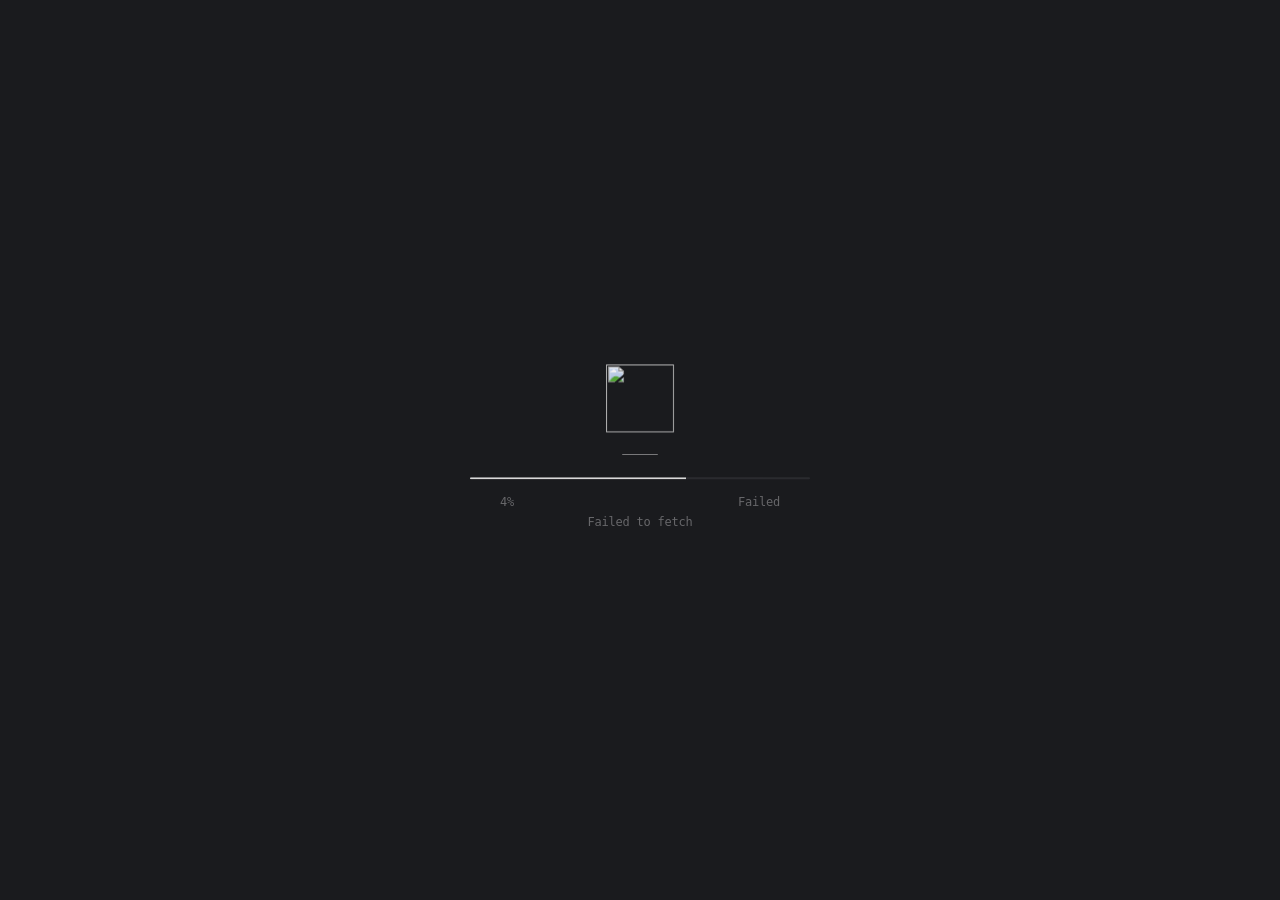
==== index.html @ 1842631a "index is the pack loader" ====
<!DOCTYPE html>
<html lang="en">
<head>
  <meta charset="UTF-8" />
  <meta name="viewport" content="width=device-width, initial-scale=1.0, viewport-fit=cover" />
  <meta name="apple-mobile-web-app-capable" content="yes" />
  <meta name="apple-mobile-web-app-status-bar-style" content="black-translucent" />
  <meta name="theme-color" content="#000000" />
  <meta name="color-scheme" content="dark" />
  <title>GOAR</title>
  <link rel="icon" href="https://cdn.jsdelivr.net/gh/KkDevAu/goar@main/assets/brand/g.png" type="image/png" />
  <link rel="preconnect" href="https://fonts.googleapis.com" />
  <link rel="preconnect" href="https://fonts.gstatic.com" crossorigin />
  <link href="https://fonts.googleapis.com/css2?family=Inter:wght@300;400;500;600;700&family=JetBrains+Mono:wght@400;500;600&display=swap" rel="stylesheet" />
  <style>
    html,body{margin:0;background:#1a1b1e;color:#ececec;font-family:Inter,system-ui,sans-serif;min-height:100dvh}
    #setup{min-height:100dvh;display:flex;flex-direction:column;align-items:center;justify-content:center}
    #studio{display:flex;flex-direction:column;align-items:center;margin-bottom:22px}
    .goar-mark{width:68px;height:68px;object-fit:contain;background:transparent}
    #studio-line{width:36px;height:1px;margin-top:22px;background:#ececec;transform:scaleX(0);transform-origin:center;opacity:0}
    #bootPhase{width:min(280px,78vw)}
    .bar{background:#2c2d31;height:2px;border-radius:99px;overflow:hidden}
    #barFill{height:100%;width:0;background:#ececec}
    #bootMeta{display:flex;justify-content:space-between;margin-top:10px;color:#6d6d70;font-size:12px}
    #err{color:#f88;margin-top:12px;font-size:13px}
  </style>
</head>
<body>

<div id="setup">
  <div id="studio">
    <img class="goar-mark" src="https://cdn.jsdelivr.net/gh/KkDevAu/goar@main/assets/brand/g.png" alt="" width="72" height="72" />
    <div id="studio-line" aria-hidden="true"></div>
  </div>
  <div id="bootPhase">
    <div class="bar"><div id="barFill"></div></div>
    <div id="bootMeta">
      <span id="pct">0%</span>
      <span id="step">Starting…</span>
    </div>
    <div id="detail"></div>
    <ul id="bootList" hidden></ul>
  </div>
  <div id="credPhase" hidden>
    <p class="hint">Provider + API key · models load live from your API</p>
    <div>
      <label for="credProvider">Provider</label>
      <select id="credProvider"></select>
    </div>
    <div>
      <label for="credKey">API key</label>
      <input id="credKey" type="password" autocomplete="off" spellcheck="false" placeholder="Paste API key" />
    </div>
    <div id="credBaseWrap">
      <label for="credBase">API base URL</label>
      <input id="credBase" type="url" autocomplete="off" spellcheck="false" placeholder="Auto from provider" />
    </div>
    <div>
      <label for="credModel">Model</label>
      <select id="credModel"><option value="">Paste key to load models…</option></select>
    </div>
    <div id="credStatus"></div>
    <div id="err"></div>
    <button type="button" id="retry">Retry boot</button>
    <button type="button" id="credGo" disabled>ENTER CHAT</button>
  </div>
</div>

<div id="handoff-banner" hidden>
  <div><b>Needs you on the shared computer</b> — <span id="handoff-msg">Action required</span>.</div>
  <div>
    <button type="button" id="handoff-computer">Open Computer</button>
    <button type="button" id="handoff-clear">I finished — continue</button>
  </div>
</div>

<div id="app">
  <header id="header" hidden>
    <span id="hdr-view-label" hidden></span>
    <span id="hdr-status-text" hidden></span>
    <span id="hdr-tokens" hidden></span>
    <span id="active-model" hidden></span>
    <button type="button" id="hdr-new" hidden></button>
  </header>

  <div id="shell">
    <nav id="side-rail" aria-label="Primary">
      <button type="button" class="rail-btn" id="btn-menu" title="Menu" aria-label="Menu">
        <svg viewBox="0 0 24 24" aria-hidden="true"><circle cx="12" cy="6" r="1.4"/><circle cx="12" cy="12" r="1.4"/><circle cx="12" cy="18" r="1.4"/></svg>
      </button>
      <button type="button" class="rail-btn" id="btn-new" title="New chat" aria-label="New chat">
        <svg viewBox="0 0 24 24" aria-hidden="true"><path d="M12 5v14M5 12h14"/></svg>
      </button>
      <button type="button" class="rail-btn active" data-view="chat" title="Chat">
        <svg viewBox="0 0 24 24" aria-hidden="true"><path d="M21 15a2 2 0 0 1-2 2H7l-4 4V5a2 2 0 0 1 2-2h14a2 2 0 0 1 2 2z"/></svg>
      </button>
      <button type="button" class="rail-btn" data-view="computer" title="Firefox">
        <svg viewBox="0 0 24 24" aria-hidden="true"><circle cx="12" cy="12" r="9"/><path d="M3 12h18M12 3a14 14 0 0 1 0 18M12 3a14 14 0 0 0 0 18"/></svg>
      </button>
      <button type="button" class="rail-btn" data-view="term" title="Terminal">
        <svg viewBox="0 0 24 24" aria-hidden="true"><rect x="3" y="4" width="18" height="16" rx="2"/><path d="m7 9 3 3-3 3M13 15h4"/></svg>
      </button>
      <button type="button" class="rail-btn" data-view="ide" title="Files">
        <svg viewBox="0 0 24 24" aria-hidden="true"><path d="M4 20V7a1 1 0 0 1 1-1h5l2 2h7a1 1 0 0 1 1 1v11a1 1 0 0 1-1 1H5a1 1 0 0 1-1-1z"/></svg>
      </button>
      <div class="rail-grow"></div>
      <button type="button" class="rail-btn" id="btn-settings" title="Settings" aria-label="Settings">
        <svg viewBox="0 0 24 24" aria-hidden="true"><circle cx="12" cy="12" r="3"/><path d="M12 2v3M12 19v3M4.9 4.9l2.1 2.1M17 17l2.1 2.1M2 12h3M19 12h3M4.9 19.1 7 17M17 7l2.1-2.1"/></svg>
      </button>
    </nav>

    <div id="main-stage">
      <div id="chat" class="view-panel active">
        <div id="chat-inner">
          <div id="welcome" class="show on">
            <img class="goar-mark" src="https://cdn.jsdelivr.net/gh/KkDevAu/goar@main/assets/brand/g.png" alt="" width="56" height="56" />
            <div class="w-title">What should we do?</div>
            <div class="w-sub">Ask anything</div>
            <div class="w-chips">
              <div class="w-chip" data-q="Explore the workspace">Explore</div>
              <div class="w-chip" data-q="Build something">Build</div>
              <div class="w-chip" data-q="Open the live computer and search DuckDuckGo">Computer</div>
            </div>
          </div>
        </div>
      </div>
      <div id="input-wrap">
        <div id="chat-attach-chips"></div>
        <div class="composer-tools">
          <button type="button" id="chat-attach" title="Attach file">+ File</button>
          <input type="file" id="chat-attach-input" multiple hidden />
        </div>
        <div class="input-box">
          <button type="button" id="chat-plus" class="chat-plus-btn" title="Attach" aria-label="Attach">
            <svg width="18" height="18" viewBox="0 0 24 24" fill="none" stroke="currentColor" stroke-width="1.7" stroke-linecap="round" stroke-linejoin="round"><path d="m21.44 11.05-9.19 9.19a6 6 0 0 1-8.49-8.49l9.19-9.19a4 4 0 0 1 5.66 5.66l-9.2 9.19a2 2 0 0 1-2.83-2.83l8.49-8.48"/></svg>
          </button>
          <textarea id="msg-input" rows="1" placeholder="Ask anything" enterkeyhint="send"></textarea>
          <button type="button" id="send-btn" aria-label="Send">
            <svg width="16" height="16" viewBox="0 0 24 24" fill="none" stroke="currentColor" stroke-width="2" stroke-linecap="round" stroke-linejoin="round"><path d="M12 19V5"/><path d="m6 11 6-6 6 6"/></svg>
          </button>
        </div>
      </div>
    </div>

  </div>
</div>

<div class="drawer-overlay" id="drawer-overlay" aria-hidden="true">
  <aside class="drawer" id="drawer" role="menu">
    <button type="button" class="menu-item" data-view="chat">Chat</button>
    <button type="button" class="menu-item" data-view="computer">Firefox</button>
    <button type="button" class="menu-item" data-view="term">Terminal</button>
    <button type="button" class="menu-item" data-view="ide">Files</button>
    <button type="button" class="menu-item" id="menu-history">History</button>
    <button type="button" class="menu-item" id="menu-settings">Settings</button>
  </aside>
</div>


<div id="history-overlay" aria-hidden="true">
  <aside id="history-panel" role="dialog" aria-label="History">
    <div class="hist-head">
      <span>History</span>
      <button type="button" id="history-clear" title="Clear all" aria-label="Clear all">
        <svg width="16" height="16" viewBox="0 0 24 24" fill="none" stroke="currentColor" stroke-width="1.8"><path d="M3 6h18M8 6V4h8v2M19 6l-1 14H6L5 6"/></svg>
      </button>
    </div>
    <div id="history-list"></div>
  </aside>
</div>
<div id="browser-tab" class="computer-tab" aria-hidden="true">
  <div class="ff-chrome">
    <div class="ff-tabs">
      <div class="ff-tab on" id="ff-tab-0">
        <img class="ff-mark" src="https://cdn.jsdelivr.net/gh/KkDevAu/goar@main/assets/gecko/chrome/logo.webp" alt="" width="14" height="14" />
        <span id="ff-tab-title">DuckDuckGo</span>
      </div>
      <div class="ff-tabs-grow"></div>
    </div>
    <div class="ff-menubar" id="ff-menubar">
      <button type="button" class="ff-top" data-menu="file">File</button>
      <button type="button" class="ff-top" data-menu="edit">Edit</button>
      <button type="button" class="ff-top" data-menu="view">View</button>
      <button type="button" class="ff-top" data-menu="history">History</button>
      <button type="button" class="ff-top" data-menu="bookmarks">Bookmarks</button>
      <button type="button" class="ff-top" data-menu="tools">Tools</button>
      <button type="button" class="ff-top" data-menu="help">Help</button>
    </div>
    <div class="ff-nav">
      <button type="button" class="ff-btn" id="browser-back" title="Back" aria-label="Back">
        <svg viewBox="0 0 24 24"><path d="M15 18 9 12l6-6"/></svg>
      </button>
      <button type="button" class="ff-btn" id="browser-forward" title="Forward" aria-label="Forward">
        <svg viewBox="0 0 24 24"><path d="m9 18 6-6-6-6"/></svg>
      </button>
      <button type="button" class="ff-btn" id="browser-reload" title="Reload" aria-label="Reload">
        <svg viewBox="0 0 24 24"><path d="M21 12a9 9 0 1 1-2.6-6.3"/><path d="M21 3v6h-6"/></svg>
      </button>
      <form class="ff-url" id="browser-url-form">
        <svg class="ff-lock" viewBox="0 0 24 24"><rect x="5" y="11" width="14" height="10" rx="2"/><path d="M8 11V8a4 4 0 0 1 8 0v3"/></svg>
        <input id="browser-url" type="url" value="https://duckduckgo.com/" spellcheck="false" autocomplete="off" />
      </form>
      <button type="button" class="ff-btn" id="ff-ext" title="Extensions" aria-label="Extensions">
        <svg viewBox="0 0 24 24"><path d="M12 3v3M12 18v3M3 12h3M18 12h3"/><rect x="7" y="7" width="10" height="10" rx="2"/></svg>
      </button>
      <button type="button" class="ff-btn" id="ff-app" title="Firefox menu" aria-label="Firefox menu">
        <svg viewBox="0 0 24 24"><circle cx="12" cy="6" r="1.3"/><circle cx="12" cy="12" r="1.3"/><circle cx="12" cy="18" r="1.3"/></svg>
      </button>
    </div>
    <div id="ff-notify" class="ff-notify" hidden>
      <span class="ffn-icon" aria-hidden="true"></span>
      <span class="ffn-msg">Firefox prevented this site from opening a pop-up window.</span>
      <span class="ffn-actions">
        <button type="button" class="ffn-opt" id="ffn-options">Options</button>
        <button type="button" class="ffn-allow" id="ffn-allow">Allow pop-ups</button>
      </span>
    </div>
    <div id="ff-dialog" class="ff-dialog" hidden>
      <div class="ffd-card">
        <div class="ffd-msg"></div>
        <input class="ffd-input" hidden />
        <div class="ffd-row">
          <button type="button" id="ffd-cancel">Cancel</button>
          <button type="button" id="ffd-ok">OK</button>
        </div>
      </div>
    </div>
    <div id="ff-drop" hidden></div>
    <div id="ff-addons" hidden>
      <div class="ffa-head">Extensions <button type="button" id="ffa-close">✕</button></div>
      <div id="ffa-list"></div>
    </div>
  </div>
  <span id="browser-status" hidden></span>
  <span id="gecko-status-pill" hidden></span>
  <button type="button" id="browser-close" hidden></button>
  <button type="button" id="computer-reload-vnc" hidden></button>
  <div class="computer-stage">
    <div id="browser-frame-wrap"></div>
  </div>
</div>

<div id="term-tab" aria-hidden="true">
  <div id="term-stage"></div>
</div>

<div id="files-sheet-overlay" aria-hidden="true">
  <div id="files-sheet" role="dialog" aria-label="Workspace files">
    <div class="files-head">
      <h3>Files</h3>
      <div class="files-actions">
        <button type="button" id="files-refresh" title="Refresh">↻</button>
        <button type="button" id="files-new" title="New file">New</button>
        <button type="button" class="primary" id="files-upload-btn" title="Upload">Upload</button>
        <input type="file" id="files-upload-input" multiple hidden />
        <button type="button" id="files-close" title="Close">✕</button>
      </div>
    </div>
    <div class="files-crumb" id="files-crumb">workspace</div>
    <div id="files-list"><div class="files-empty">Loading…</div></div>
  </div>
</div>

<div id="ide-shell" aria-hidden="true">
  <div id="ide-top">
    <button type="button" class="ide-tool-btn" id="ide-close" title="Close editor">✕</button>
    <div class="ide-path" id="ide-path">—</div>
    <span id="ide-lang">text</span>
    <button type="button" class="ide-tool-btn" id="ide-new" title="New file">New</button>
    <button type="button" class="ide-tool-btn" id="ide-format" title="Format">Format</button>
    <button type="button" class="ide-tool-btn" id="ide-upload-ed" title="Upload">Upload</button>
    <input type="file" id="ide-upload-input" hidden />
    <button type="button" class="ide-tool-btn" id="ide-download">Download</button>
    <button type="button" class="ide-tool-btn primary" id="ide-save">Save</button>
  </div>
  <div id="ide-body">
    <div id="ide-editor-wrap">
      <div id="ide-gutter" aria-hidden="true"></div>
      <textarea id="ide-editor" spellcheck="false" wrap="off" aria-label="Code editor"></textarea>
      <button type="button" id="ide-ai-btn" title="Edit with AI" aria-label="Edit with AI">
        <svg width="20" height="20" viewBox="0 0 24 24" fill="none" stroke="currentColor" stroke-width="1.8"><path d="M21 15a2 2 0 0 1-2 2H7l-4 4V5a2 2 0 0 1 2-2h14a2 2 0 0 1 2 2z" /></svg>
      </button>
      <div id="ide-ai-bubble" aria-hidden="true">
        <div class="ai-head">
          <span>Edit with AI</span>
          <button type="button" id="ide-ai-close" style="background:none;border:0;color:#888;cursor:pointer;font-size:14px">✕</button>
        </div>
        <div class="ai-body">
          <textarea id="ide-ai-input" placeholder="Describe the change…"></textarea>
        </div>
        <div id="ide-ai-status"></div>
        <div class="ai-actions">
          <button type="button" id="ide-ai-cancel">Cancel</button>
          <button type="button" class="apply" id="ide-ai-apply">Apply edit</button>
        </div>
      </div>
    </div>
  </div>
  <div id="ide-status">
    <span id="ide-status-lang">plaintext</span>
    <span id="ide-status-size">0 B</span>
    <span id="ide-status-dirty"></span>
  </div>
</div>

<div id="settings" role="dialog" aria-modal="true" aria-label="Settings">
  <div class="sheet">
    <h2>Settings <button type="button" class="action" id="btnCloseSettingsTop">Close</button></h2>
    <p class="sub">Provider, key, and model. Models load live from the API.</p>
    <div class="field"><label for="provider">Provider</label>
      <select id="provider"></select>
      <p class="stat" id="providerHint">Pick a provider. Your key only goes to that API.</p>
    </div>
    <div class="field"><label for="apiKey">API key</label><input id="apiKey" type="password" autocomplete="off" spellcheck="false" /></div>
    <div class="field"><label for="apiBase">API base URL</label><input id="apiBase" type="url" autocomplete="off" spellcheck="false" /></div>
    <div class="field"><label for="apiModel">Model</label>
      <select id="apiModel"><option value="">Load from provider…</option></select>
    </div>
    <div class="field">
      <button type="button" id="refreshModels">Refresh models</button>
      <span id="modelsStatus"></span>
    </div>
    <div class="row-actions">
      <button type="button" class="action primary" id="btnSaveSettings">Save & apply</button>
      <button type="button" class="action" id="btnCloseSettings">Close</button>
    </div>
    <div class="sep"></div>
    <p class="stat" id="freezeStatus">Snapshot: checking…</p>
    <div class="row-actions">
      <button type="button" class="action" id="btnFreezeNow">Save snapshot</button>
      <button type="button" class="action" id="btnClearCache">Clear asset cache</button>
      <button type="button" class="action danger" id="btnClearAll">Clear all local data</button>
    </div>
    <p class="stat" id="cacheStats"></p>
  </div>
</div>

<div id="view-term-hidden" hidden>
  <div id="terminal"></div>
  <div id="side-log"></div>
  <input id="side-input" type="text" autocomplete="off" />
</div>
<input id="kb" autocomplete="off" autocorrect="off" autocapitalize="off" spellcheck="false" />
<div id="screen_container" aria-hidden="true"><div style="white-space:pre;font:14px monospace"></div><canvas></canvas></div>
<div id="toast"></div>
<button type="button" id="browser-mode" hidden></button>

<script src="./src/vendor/xterm.js"></script>
<script src="./src/vendor/xterm-addon-fit.js"></script>
<script src="./src/vendor/xterm-addon-web-links.js"></script>
<script src="./src/vendor/pako-inflate.js"></script>
<script src="./src/vendor/json-schema.js"></script>
<script src="./vendor/kv.js/kv-browser.js"></script>
<script src="./src/config/flags.js"></script>
<script src="./src/sandbox/net-wisp.js"></script>
<script src="./src/sandbox/opfs-freeze.js"></script>
<script src="./src/config/assets.js"></script>
<script src="./src/providers/catalog.js"></script>
<script src="./src/providers/api.js"></script>
<script src="./src/providers/settings.js"></script>
<script src="./src/vendor/anime.js"></script>
<script src="./src/ui/motion.js"></script>
<script src="./src/ui/boot-ui.js"></script>
<script src="./src/sandbox/terminal.js"></script>
<script src="./src/net/compute-plane.js"></script>
<script src="./src/net/dns.js"></script>
<script src="./src/net/mw-fabric.js"></script>
<script src="./src/net/gecko-plane.js"></script>
<script src="./src/net/gecko-menu.js"></script>
<script src="./src/net/gecko-features.js"></script>
<script src="./src/net/eruda-plane.js"></script>
<script src="./src/net/page-plane.js"></script>
<script src="./src/net/crypto-plane.js"></script>
<script src="./src/net/wasm-plane.js"></script>
<script src="./src/net/kv-plane.js"></script>
<script src="./src/net/schema-plane.js"></script>
<script src="./src/net/viz-plane.js"></script>
<script src="./src/sandbox/guest-boot-sequence.js"></script>
<script src="./src/ui/settings-panel.js"></script>
<script src="./src/boot/inflate.js"></script>
<script src="./src/boot/load-assets.js"></script>
<script src="./src/boot/start-v86.js"></script>
<script src="./src/boot/run-setup.js"></script>
<script src="./src/agent/operator-core.js"></script>
<script src="./src/agent/tools/categories.js"></script>
<script src="./src/agent/tools/core-tools.js"></script>
<script src="./src/agent/tools/registry.js"></script>
<script src="./src/agent/state.js"></script>
<script src="./src/agent/cognition/state-tools.js"></script>
<script src="./src/agent/framework/extension.js"></script>
<script src="./src/agent/framework/system-plane.js"></script>
<script src="./src/sandbox/guest-exec.js"></script>
<script src="./src/sandbox/guest-fs-tools.js"></script>
<script src="./src/pysec/goar-kit.js"></script>
<script src="./src/pysec/embed-data.js"></script>
<script src="./src/pysec/worker.js"></script>
<script src="./src/agent/tools/dispatch.js"></script>
<script src="./src/providers/openai-chat.js"></script>
<script src="./src/agent/status-blurb.js"></script>
<script src="./src/agent/loop/compaction.js"></script>
<script src="./src/agent/loop/anti-repeat.js"></script>
<script src="./src/agent/vibe/middleware.js"></script>
<script src="./src/agent/vibe/hooks.js"></script>
<script src="./src/agent/vibe/runtime.js"></script>
<script src="./src/agent/vibe/sessions.js"></script>
<script src="./src/agent/vibe/scratchpad.js"></script>
<script src="./src/agent/vibe/system-prompt.js"></script>
<script src="./src/providers/openai-stream.js"></script>
<script src="./src/agent/loop/turn.js"></script>
<script src="./src/chat/slash.js"></script>
<script src="./src/chat/send.js"></script>
<script src="./src/chat/wire.js"></script>
<script src="./src/agent/exports.js"></script>
<script src="./src/chat/bootstrap.js"></script>
<script src="./src/boot/entry.js"></script>
<script src="./src/ui/ghtml-shell.js"></script>
<script>
(function () {
  "use strict";

  const PACK_LOCAL = "./goar.pack.zip";
  const PACK_REMOTE = "https://cdn.jsdelivr.net/gh/KkDevAu/goar@main/goar.pack.zip";
  const CSS = [
    "src/css/xterm.css",
    "src/css/app.css",
    "src/css/ghtml-shell.css",
    "src/css/goar-bridge.css",
    "src/css/grok-chat.css",
  ];

  function say(msg) {
    const el = document.getElementById("step");
    if (el) el.textContent = msg;
    const d = document.getElementById("detail");
    if (d) d.textContent = "";
  }

  function pct(n) {
    const p = Math.max(0, Math.min(100, Math.round(n)));
    const bar = document.getElementById("barFill");
    const lab = document.getElementById("pct");
    if (bar) bar.style.width = p + "%";
    if (lab) lab.textContent = p + "%";
  }

  async function inflateRaw(u8) {
    if (typeof DecompressionStream === "function") {
      const ds = new DecompressionStream("deflate-raw");
      const ab = await new Response(new Blob([u8]).stream().pipeThrough(ds)).arrayBuffer();
      return new Uint8Array(ab);
    }
    if (typeof pako !== "undefined" && pako.inflateRaw) return pako.inflateRaw(u8);
    throw new Error("no deflate");
  }

  function str(u8) {
    return new TextDecoder().decode(u8);
  }

  async function unzip(buf) {
    const u8 = buf instanceof Uint8Array ? buf : new Uint8Array(buf);
    const dv = new DataView(u8.buffer, u8.byteOffset, u8.byteLength);
    let eocd = -1;
    for (let i = u8.length - 22; i >= 0 && i > u8.length - 22 - 65536; i--) {
      if (dv.getUint32(i, true) === 0x06054b50) { eocd = i; break; }
    }
    if (eocd < 0) throw new Error("zip: no directory");
    const n = dv.getUint16(eocd + 10, true);
    let off = dv.getUint32(eocd + 16, true);
    const files = Object.create(null);
    for (let i = 0; i < n; i++) {
      if (dv.getUint32(off, true) !== 0x02014b50) throw new Error("zip: bad central");
      const method = dv.getUint16(off + 10, true);
      const comp = dv.getUint32(off + 20, true);
      const size = dv.getUint32(off + 24, true);
      const nameLen = dv.getUint16(off + 28, true);
      const extra = dv.getUint16(off + 30, true);
      const comment = dv.getUint16(off + 32, true);
      const local = dv.getUint32(off + 42, true);
      const name = str(u8.subarray(off + 46, off + 46 + nameLen));
      off += 46 + nameLen + extra + comment;
      if (name.endsWith("/")) continue;
      const nameL = dv.getUint16(local + 26, true);
      const extraL = dv.getUint16(local + 28, true);
      const start = local + 30 + nameL + extraL;
      const raw = u8.subarray(start, start + comp);
      files[name] = method === 0 ? raw : await inflateRaw(raw);
      if (files[name].length !== size && method !== 0) {
        /* allow */
      }
    }
    return files;
  }

  async function fetchPack() {
    const urls = [PACK_LOCAL, PACK_REMOTE];
    let last = null;
    for (const url of urls) {
      try {
        const res = await fetch(url, { cache: "force-cache" });
        if (!res.ok) { last = new Error(url + " " + res.status); continue; }
        return await res.arrayBuffer();
      } catch (e) {
        last = e;
      }
    }
    throw last || new Error("pack missing");
  }

  function injectCss(text) {
    const s = document.createElement("style");
    s.textContent = text;
    document.head.appendChild(s);
  }

  function runJs(text) {
    const s = document.createElement("script");
    s.textContent = text;
    document.body.appendChild(s);
  }

  async function main() {
    try {
      pct(4);
      say("Pack");
      const buf = await fetchPack();
      pct(18);
      say("Open");
      const files = await unzip(buf);
      pct(40);
      say("Style");
      CSS.forEach((p) => {
        const f = files[p];
        if (f) injectCss(str(f));
      });
      const orderRaw = files["src/LOAD_ORDER.json"];
      const order = orderRaw
        ? JSON.parse(str(orderRaw)).map((p) => "src/" + p.replace(/^src\//, ""))
        : [];
      const extra = [
        "src/vendor/xterm.js",
        "src/vendor/xterm-addon-fit.js",
        "src/vendor/xterm-addon-web-links.js",
        "src/vendor/pako-inflate.js",
        "src/vendor/json-schema.js",
        "vendor/kv.js/kv-browser.js",
      ];
      const seen = new Set();
      const list = extra.concat(order).filter((p) => {
        if (seen.has(p) || !files[p]) return false;
        seen.add(p);
        return true;
      });
      pct(48);
      for (let i = 0; i < list.length; i++) {
        say("Load");
        runJs(str(files[list[i]]));
        pct(48 + Math.round(((i + 1) / list.length) * 40));
      }
      pct(92);
      say("Start");
    } catch (e) {
      say("Pack failed");
      const err = document.getElementById("err");
      if (err) {
        err.textContent = (e && e.message) || String(e);
        err.classList.add("show");
      }
    }
  }

  document.addEventListener(
    "click",
    function (e) {
      const t = e.target && e.target.closest
        ? e.target.closest("#btn-settings, #menu-settings, #drawer-settings")
        : null;
      if (!t) return;
      e.preventDefault();
      e.stopPropagation();
      if (typeof openSettings === "function") openSettings();
      else {
        const box = document.getElementById("settings");
        if (box) {
          box.classList.add("open");
          box.style.display = "flex";
          box.style.zIndex = "10000";
        }
      }
    },
    true
  );

  if (document.readyState === "loading") document.addEventListener("DOMContentLoaded", main);
  else main();
})();

</script>
</body>
</html>
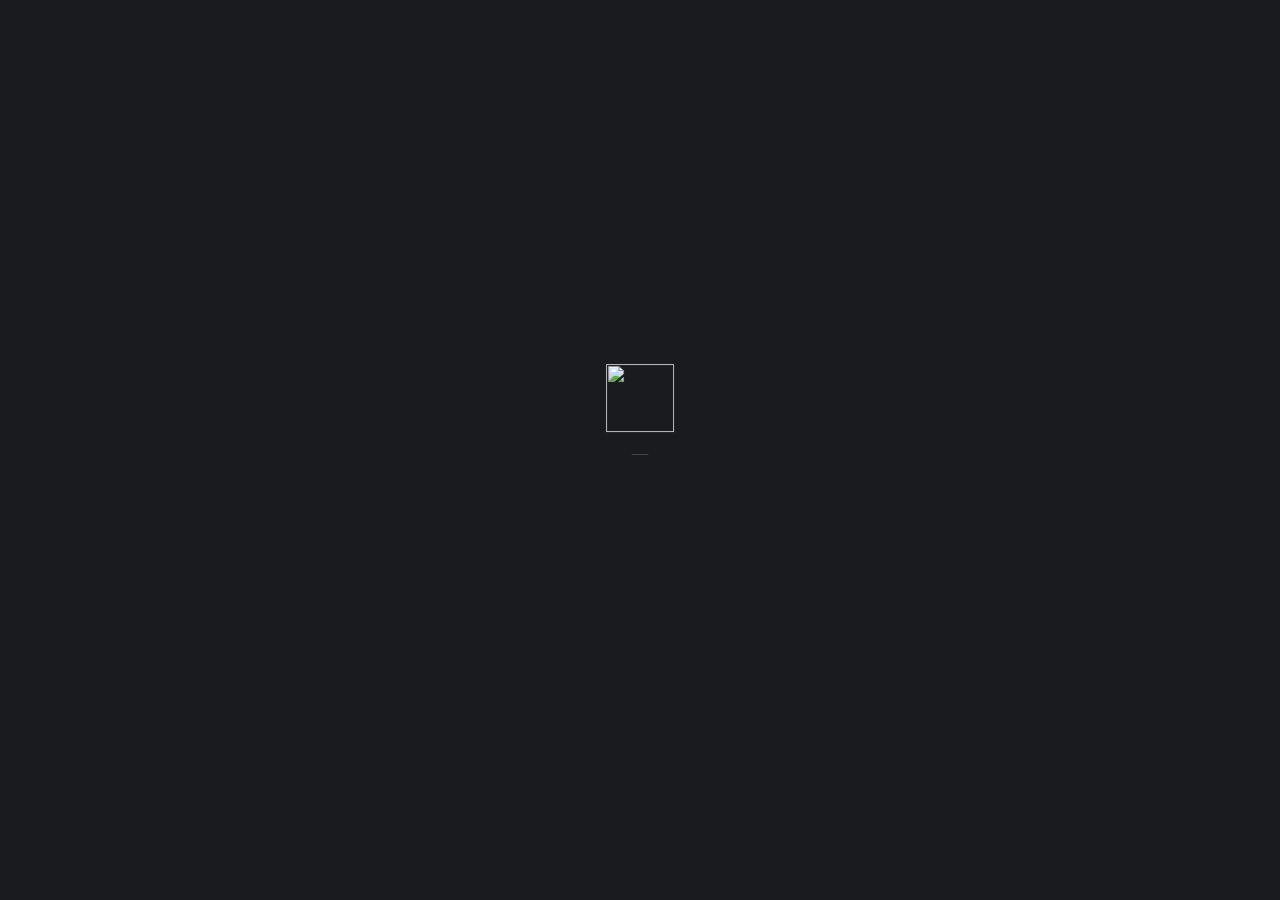
==== commit 5be1f08b: "index loader only, no local scripts" ====
--- a/index.html
+++ b/index.html
@@ -345,75 +345,6 @@
 <div id="toast"></div>
 <button type="button" id="browser-mode" hidden></button>
 
-<script src="./src/vendor/xterm.js"></script>
-<script src="./src/vendor/xterm-addon-fit.js"></script>
-<script src="./src/vendor/xterm-addon-web-links.js"></script>
-<script src="./src/vendor/pako-inflate.js"></script>
-<script src="./src/vendor/json-schema.js"></script>
-<script src="./vendor/kv.js/kv-browser.js"></script>
-<script src="./src/config/flags.js"></script>
-<script src="./src/sandbox/net-wisp.js"></script>
-<script src="./src/sandbox/opfs-freeze.js"></script>
-<script src="./src/config/assets.js"></script>
-<script src="./src/providers/catalog.js"></script>
-<script src="./src/providers/api.js"></script>
-<script src="./src/providers/settings.js"></script>
-<script src="./src/vendor/anime.js"></script>
-<script src="./src/ui/motion.js"></script>
-<script src="./src/ui/boot-ui.js"></script>
-<script src="./src/sandbox/terminal.js"></script>
-<script src="./src/net/compute-plane.js"></script>
-<script src="./src/net/dns.js"></script>
-<script src="./src/net/mw-fabric.js"></script>
-<script src="./src/net/gecko-plane.js"></script>
-<script src="./src/net/gecko-menu.js"></script>
-<script src="./src/net/gecko-features.js"></script>
-<script src="./src/net/eruda-plane.js"></script>
-<script src="./src/net/page-plane.js"></script>
-<script src="./src/net/crypto-plane.js"></script>
-<script src="./src/net/wasm-plane.js"></script>
-<script src="./src/net/kv-plane.js"></script>
-<script src="./src/net/schema-plane.js"></script>
-<script src="./src/net/viz-plane.js"></script>
-<script src="./src/sandbox/guest-boot-sequence.js"></script>
-<script src="./src/ui/settings-panel.js"></script>
-<script src="./src/boot/inflate.js"></script>
-<script src="./src/boot/load-assets.js"></script>
-<script src="./src/boot/start-v86.js"></script>
-<script src="./src/boot/run-setup.js"></script>
-<script src="./src/agent/operator-core.js"></script>
-<script src="./src/agent/tools/categories.js"></script>
-<script src="./src/agent/tools/core-tools.js"></script>
-<script src="./src/agent/tools/registry.js"></script>
-<script src="./src/agent/state.js"></script>
-<script src="./src/agent/cognition/state-tools.js"></script>
-<script src="./src/agent/framework/extension.js"></script>
-<script src="./src/agent/framework/system-plane.js"></script>
-<script src="./src/sandbox/guest-exec.js"></script>
-<script src="./src/sandbox/guest-fs-tools.js"></script>
-<script src="./src/pysec/goar-kit.js"></script>
-<script src="./src/pysec/embed-data.js"></script>
-<script src="./src/pysec/worker.js"></script>
-<script src="./src/agent/tools/dispatch.js"></script>
-<script src="./src/providers/openai-chat.js"></script>
-<script src="./src/agent/status-blurb.js"></script>
-<script src="./src/agent/loop/compaction.js"></script>
-<script src="./src/agent/loop/anti-repeat.js"></script>
-<script src="./src/agent/vibe/middleware.js"></script>
-<script src="./src/agent/vibe/hooks.js"></script>
-<script src="./src/agent/vibe/runtime.js"></script>
-<script src="./src/agent/vibe/sessions.js"></script>
-<script src="./src/agent/vibe/scratchpad.js"></script>
-<script src="./src/agent/vibe/system-prompt.js"></script>
-<script src="./src/providers/openai-stream.js"></script>
-<script src="./src/agent/loop/turn.js"></script>
-<script src="./src/chat/slash.js"></script>
-<script src="./src/chat/send.js"></script>
-<script src="./src/chat/wire.js"></script>
-<script src="./src/agent/exports.js"></script>
-<script src="./src/chat/bootstrap.js"></script>
-<script src="./src/boot/entry.js"></script>
-<script src="./src/ui/ghtml-shell.js"></script>
 <script>
 (function () {
   "use strict";
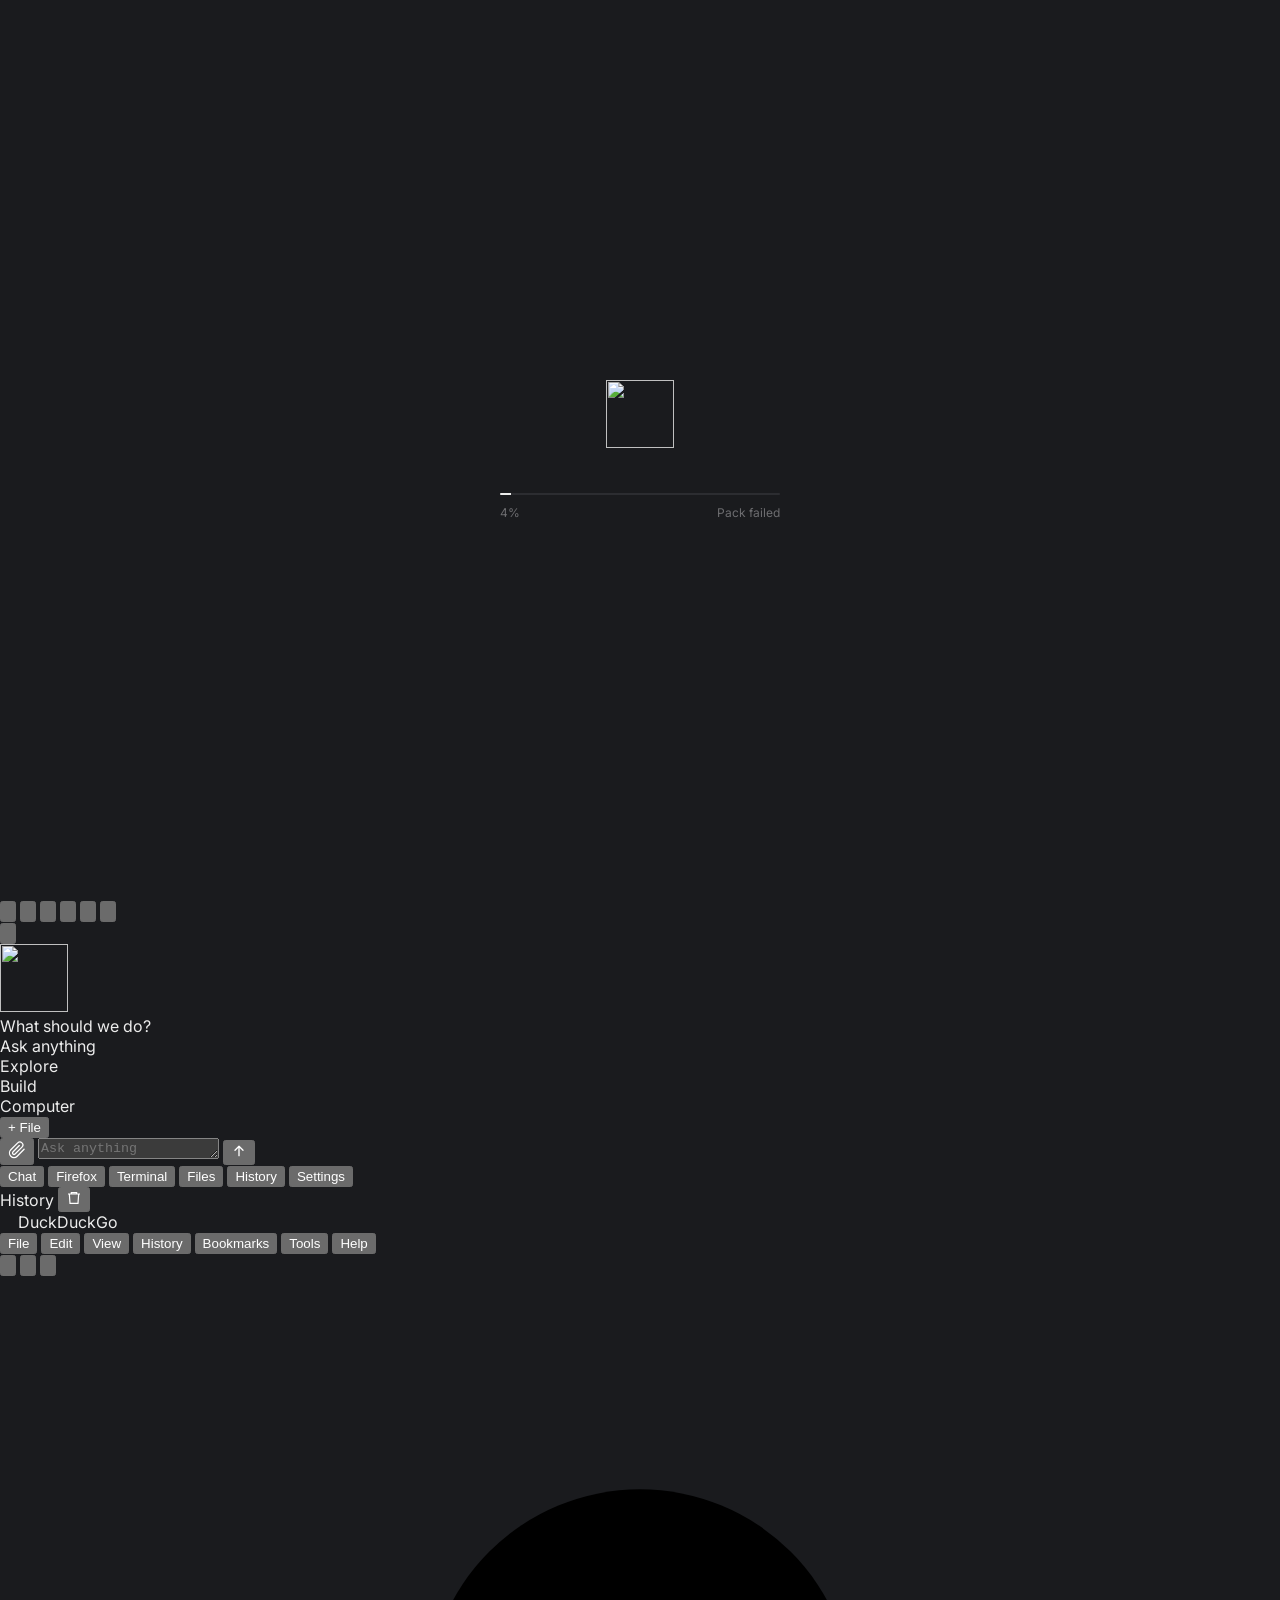
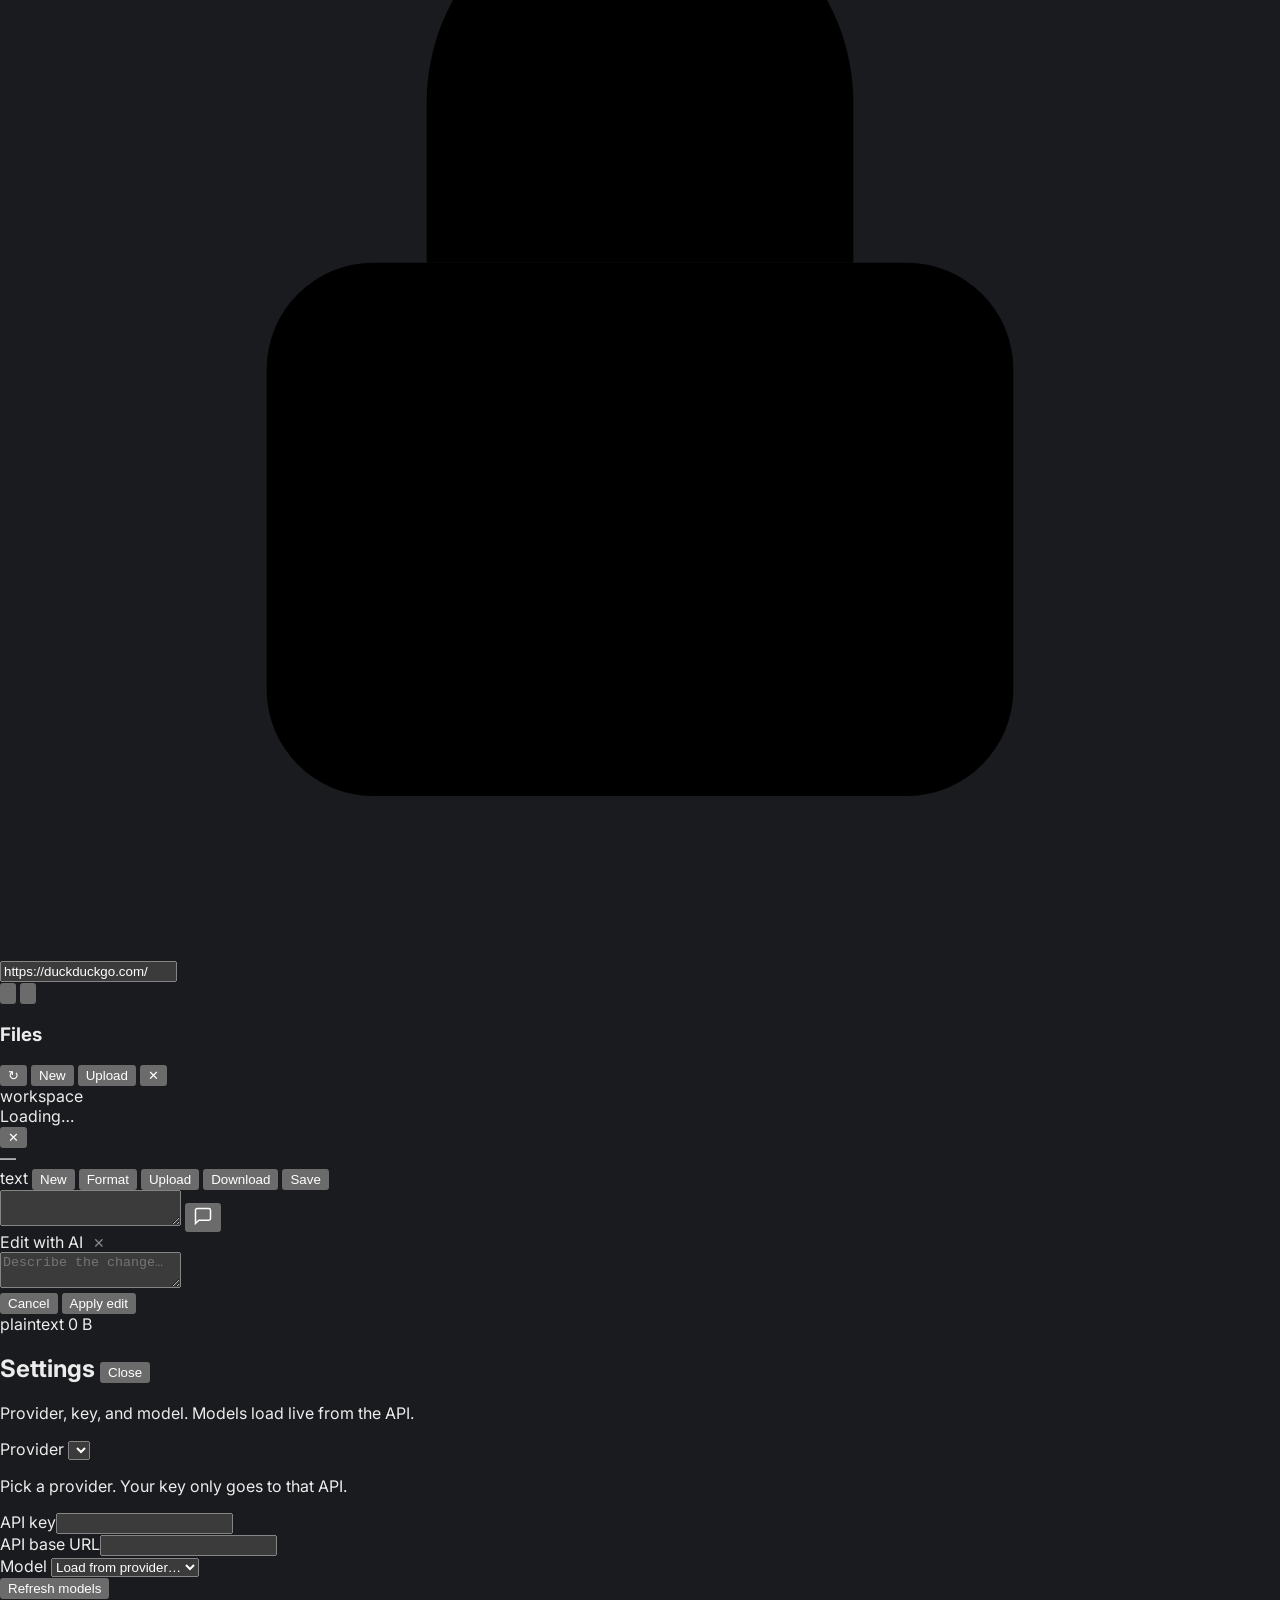
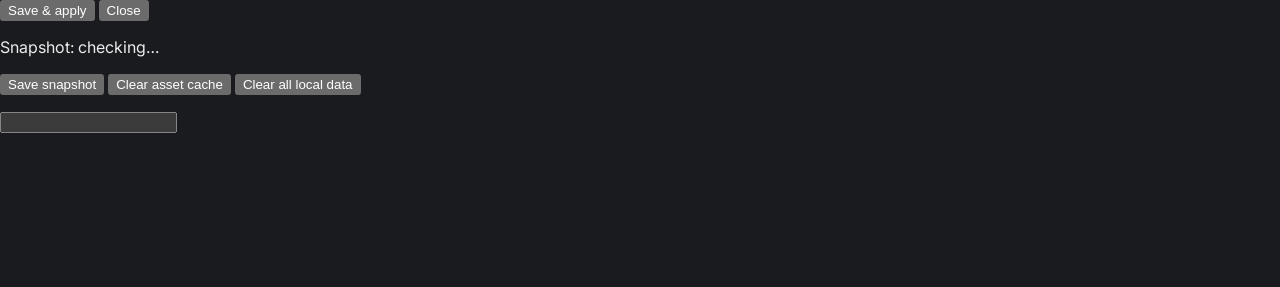
==== commit 0f958d3a: "single html downloads pack from github" ====
--- a/index.html
+++ b/index.html
@@ -349,8 +349,10 @@
 (function () {
   "use strict";
 
-  const PACK_LOCAL = "./goar.pack.zip";
-  const PACK_REMOTE = "https://cdn.jsdelivr.net/gh/KkDevAu/goar@main/goar.pack.zip";
+  const PACKS = [
+    "https://cdn.jsdelivr.net/gh/KkDevAu/goar@main/goar.pack.zip",
+    "https://raw.githubusercontent.com/KkDevAu/goar/refs/heads/main/goar.pack.zip",
+  ];
   const CSS = [
     "src/css/xterm.css",
     "src/css/app.css",
@@ -424,12 +426,11 @@
   }
 
   async function fetchPack() {
-    const urls = [PACK_LOCAL, PACK_REMOTE];
     let last = null;
-    for (const url of urls) {
+    for (const url of PACKS) {
       try {
-        const res = await fetch(url, { cache: "force-cache" });
-        if (!res.ok) { last = new Error(url + " " + res.status); continue; }
+        const res = await fetch(url, { cache: "default" });
+        if (!res.ok) { last = new Error("pack " + res.status); continue; }
         return await res.arrayBuffer();
       } catch (e) {
         last = e;
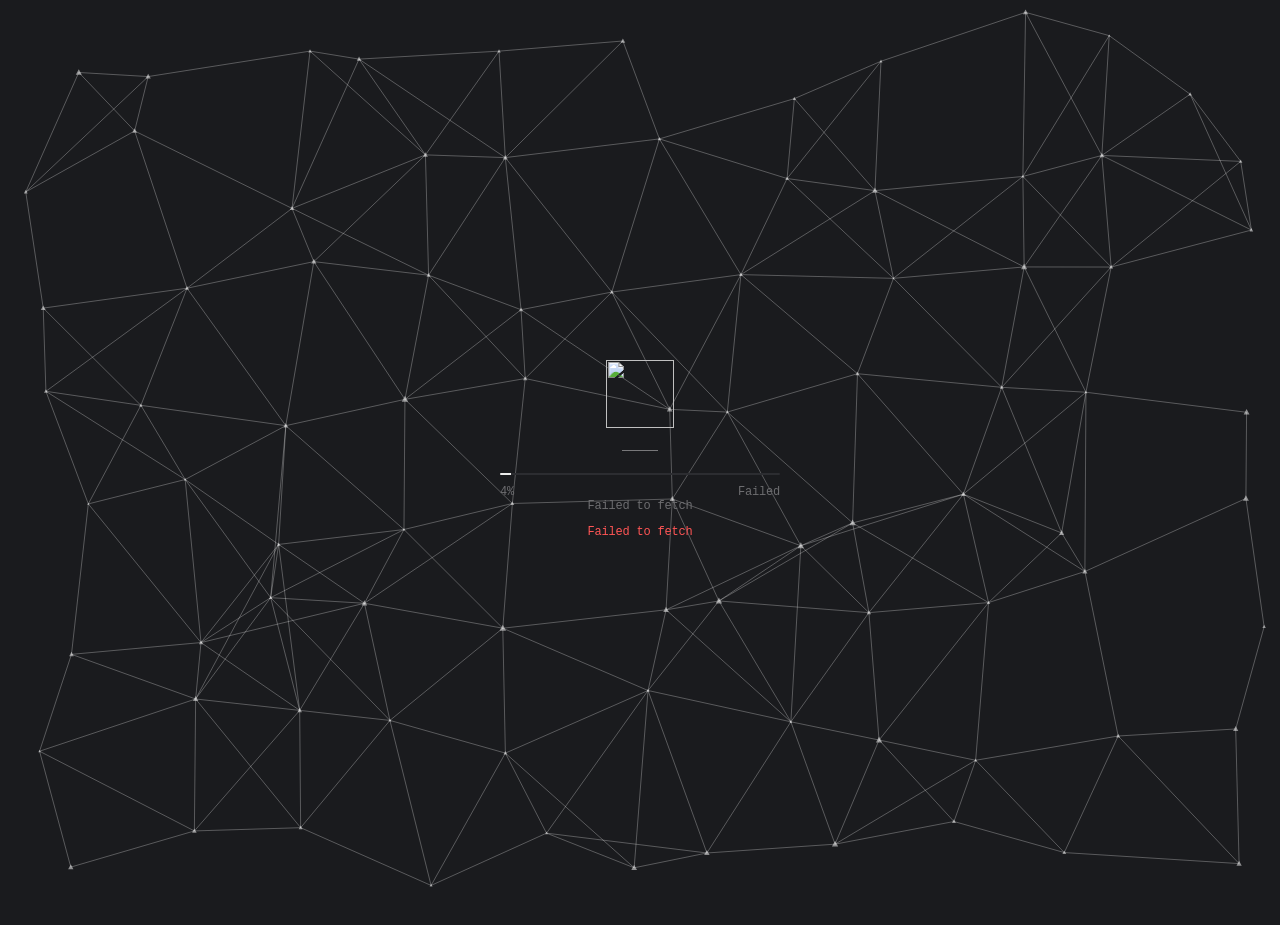
==== commit 63296844: "GOAR: real Firefox WASM, Vibe chat loop, locked loader - Computer hosts local gecko chrome (not fake" ====
--- a/index.html
+++ b/index.html
@@ -1,532 +1,620 @@
 <!DOCTYPE html>
 <html lang="en">
 <head>
-  <meta charset="UTF-8" />
-  <meta name="viewport" content="width=device-width, initial-scale=1.0, viewport-fit=cover" />
-  <meta name="apple-mobile-web-app-capable" content="yes" />
-  <meta name="apple-mobile-web-app-status-bar-style" content="black-translucent" />
-  <meta name="theme-color" content="#000000" />
-  <meta name="color-scheme" content="dark" />
+  <meta charset="UTF-8">
+  <meta name="viewport" content="width=device-width,initial-scale=1,viewport-fit=cover">
+  <meta name="apple-mobile-web-app-capable" content="yes">
+  <meta name="apple-mobile-web-app-status-bar-style" content="black-translucent">
+  <meta name="theme-color" content="#000000">
+  <meta name="color-scheme" content="dark">
   <title>GOAR</title>
-  <link rel="icon" href="https://cdn.jsdelivr.net/gh/KkDevAu/goar@main/assets/brand/g.png" type="image/png" />
-  <link rel="preconnect" href="https://fonts.googleapis.com" />
-  <link rel="preconnect" href="https://fonts.gstatic.com" crossorigin />
-  <link href="https://fonts.googleapis.com/css2?family=Inter:wght@300;400;500;600;700&family=JetBrains+Mono:wght@400;500;600&display=swap" rel="stylesheet" />
+  <link rel="icon" href="https://cdn.jsdelivr.net/gh/KkDevAu/goar@main/assets/brand/g.png" type="image/png">
+  <link rel="preconnect" href="https://fonts.googleapis.com">
+  <link rel="preconnect" href="https://fonts.gstatic.com" crossorigin>
+  <link href="https://fonts.googleapis.com/css2?family=Inter:wght@300;400;500;600;700&family=JetBrains+Mono:wght@400;500;600&display=swap" rel="stylesheet">
   <style>
-    html,body{margin:0;background:#1a1b1e;color:#ececec;font-family:Inter,system-ui,sans-serif;min-height:100dvh}
-    #setup{min-height:100dvh;display:flex;flex-direction:column;align-items:center;justify-content:center}
+    html,body{margin:0;background:#1a1b1e;color:#ececec;font-family:Inter,system-ui,sans-serif;min-height:100dvh;width:100vw;overflow:hidden}
+    #particles-js{position:fixed;inset:0;width:100%;height:100%;z-index:0;pointer-events:none}
+    #particles-js canvas{display:block;position:absolute;inset:0;width:100%;height:100%}
+    #setup{position:relative;z-index:1;min-height:100dvh;width:100vw;display:flex;flex-direction:column;align-items:center;justify-content:center;pointer-events:none;background:transparent}
+    #studio,#bootPhase,#credPhase{pointer-events:auto}
     #studio{display:flex;flex-direction:column;align-items:center;margin-bottom:22px}
     .goar-mark{width:68px;height:68px;object-fit:contain;background:transparent}
     #studio-line{width:36px;height:1px;margin-top:22px;background:#ececec;transform:scaleX(0);transform-origin:center;opacity:0}
-    #bootPhase{width:min(280px,78vw)}
+    #bootPhase{width:min(280px,78vw);opacity:1}
     .bar{background:#2c2d31;height:2px;border-radius:99px;overflow:hidden}
-    #barFill{height:100%;width:0;background:#ececec}
+    #barFill{height:100%;width:0;background:#ececec;transition:width .25s ease}
     #bootMeta{display:flex;justify-content:space-between;margin-top:10px;color:#6d6d70;font-size:12px}
     #err{color:#f88;margin-top:12px;font-size:13px}
+    #app{display:none;position:relative;z-index:1;width:100vw;height:100dvh;background:transparent}
+    #credPhase{display:none;flex-direction:column;gap:12px;width:min(320px,88vw)}
+    #credPhase.on,#credPhase.show{display:flex}
   </style>
 </head>
 <body>
-
-<div id="setup">
-  <div id="studio">
-    <img class="goar-mark" src="https://cdn.jsdelivr.net/gh/KkDevAu/goar@main/assets/brand/g.png" alt="" width="72" height="72" />
-    <div id="studio-line" aria-hidden="true"></div>
-  </div>
-  <div id="bootPhase">
-    <div class="bar"><div id="barFill"></div></div>
-    <div id="bootMeta">
-      <span id="pct">0%</span>
-      <span id="step">Starting…</span>
-    </div>
-    <div id="detail"></div>
-    <ul id="bootList" hidden></ul>
-  </div>
-  <div id="credPhase" hidden>
-    <p class="hint">Provider + API key · models load live from your API</p>
+  <div id="particles-js" aria-hidden="true"></div>
+  <div id="setup">
+    <div id="studio">
+      <img class="goar-mark" src="https://cdn.jsdelivr.net/gh/KkDevAu/goar@main/assets/brand/g.png" alt="" width="72" height="72">
+      <div id="studio-line" aria-hidden="true"></div>
+    </div>
+    <div id="bootPhase">
+      <div class="bar"><div id="barFill"></div></div>
+      <div id="bootMeta"><span id="pct">0%</span> <span id="step">Starting…</span></div>
+      <div id="detail"></div>
+      <div id="err"></div>
+      <ul id="bootList" hidden></ul>
+    </div>
+    <div id="credPhase" hidden>
+      <p class="hint">Provider + API key · models load live from your API</p>
+      <div>
+        <label for="credProvider">Provider</label>
+        <select id="credProvider"></select>
+      </div>
+      <div>
+        <label for="credKey">API key</label>
+        <input id="credKey" type="password" autocomplete="off" spellcheck="false" placeholder="Paste API key">
+      </div>
+      <div id="credBaseWrap">
+        <label for="credBase">API base URL</label>
+        <input id="credBase" type="url" autocomplete="off" spellcheck="false" placeholder="Auto from provider">
+      </div>
+      <div>
+        <label for="credModel">Model</label>
+        <select id="credModel"><option value="">Paste key to load models…</option></select>
+      </div>
+      <div id="credStatus"></div>
+      <button type="button" id="retry">Retry boot</button>
+      <button type="button" id="credGo" disabled>ENTER CHAT</button>
+    </div>
+  </div>
+  <div id="handoff-banner" hidden>
+    <div><b>Needs you on the shared computer</b> — <span id="handoff-msg">Action required</span>.</div>
     <div>
-      <label for="credProvider">Provider</label>
-      <select id="credProvider"></select>
-    </div>
-    <div>
-      <label for="credKey">API key</label>
-      <input id="credKey" type="password" autocomplete="off" spellcheck="false" placeholder="Paste API key" />
-    </div>
-    <div id="credBaseWrap">
-      <label for="credBase">API base URL</label>
-      <input id="credBase" type="url" autocomplete="off" spellcheck="false" placeholder="Auto from provider" />
-    </div>
-    <div>
-      <label for="credModel">Model</label>
-      <select id="credModel"><option value="">Paste key to load models…</option></select>
-    </div>
-    <div id="credStatus"></div>
-    <div id="err"></div>
-    <button type="button" id="retry">Retry boot</button>
-    <button type="button" id="credGo" disabled>ENTER CHAT</button>
-  </div>
-</div>
-
-<div id="handoff-banner" hidden>
-  <div><b>Needs you on the shared computer</b> — <span id="handoff-msg">Action required</span>.</div>
-  <div>
-    <button type="button" id="handoff-computer">Open Computer</button>
-    <button type="button" id="handoff-clear">I finished — continue</button>
-  </div>
-</div>
-
-<div id="app">
-  <header id="header" hidden>
-    <span id="hdr-view-label" hidden></span>
-    <span id="hdr-status-text" hidden></span>
-    <span id="hdr-tokens" hidden></span>
-    <span id="active-model" hidden></span>
-    <button type="button" id="hdr-new" hidden></button>
-  </header>
-
-  <div id="shell">
-    <nav id="side-rail" aria-label="Primary">
-      <button type="button" class="rail-btn" id="btn-menu" title="Menu" aria-label="Menu">
-        <svg viewBox="0 0 24 24" aria-hidden="true"><circle cx="12" cy="6" r="1.4"/><circle cx="12" cy="12" r="1.4"/><circle cx="12" cy="18" r="1.4"/></svg>
-      </button>
-      <button type="button" class="rail-btn" id="btn-new" title="New chat" aria-label="New chat">
-        <svg viewBox="0 0 24 24" aria-hidden="true"><path d="M12 5v14M5 12h14"/></svg>
-      </button>
-      <button type="button" class="rail-btn active" data-view="chat" title="Chat">
-        <svg viewBox="0 0 24 24" aria-hidden="true"><path d="M21 15a2 2 0 0 1-2 2H7l-4 4V5a2 2 0 0 1 2-2h14a2 2 0 0 1 2 2z"/></svg>
-      </button>
-      <button type="button" class="rail-btn" data-view="computer" title="Firefox">
-        <svg viewBox="0 0 24 24" aria-hidden="true"><circle cx="12" cy="12" r="9"/><path d="M3 12h18M12 3a14 14 0 0 1 0 18M12 3a14 14 0 0 0 0 18"/></svg>
-      </button>
-      <button type="button" class="rail-btn" data-view="term" title="Terminal">
-        <svg viewBox="0 0 24 24" aria-hidden="true"><rect x="3" y="4" width="18" height="16" rx="2"/><path d="m7 9 3 3-3 3M13 15h4"/></svg>
-      </button>
-      <button type="button" class="rail-btn" data-view="ide" title="Files">
-        <svg viewBox="0 0 24 24" aria-hidden="true"><path d="M4 20V7a1 1 0 0 1 1-1h5l2 2h7a1 1 0 0 1 1 1v11a1 1 0 0 1-1 1H5a1 1 0 0 1-1-1z"/></svg>
-      </button>
-      <div class="rail-grow"></div>
-      <button type="button" class="rail-btn" id="btn-settings" title="Settings" aria-label="Settings">
-        <svg viewBox="0 0 24 24" aria-hidden="true"><circle cx="12" cy="12" r="3"/><path d="M12 2v3M12 19v3M4.9 4.9l2.1 2.1M17 17l2.1 2.1M2 12h3M19 12h3M4.9 19.1 7 17M17 7l2.1-2.1"/></svg>
-      </button>
-    </nav>
-
-    <div id="main-stage">
-      <div id="chat" class="view-panel active">
-        <div id="chat-inner">
-          <div id="welcome" class="show on">
-            <img class="goar-mark" src="https://cdn.jsdelivr.net/gh/KkDevAu/goar@main/assets/brand/g.png" alt="" width="56" height="56" />
-            <div class="w-title">What should we do?</div>
-            <div class="w-sub">Ask anything</div>
-            <div class="w-chips">
-              <div class="w-chip" data-q="Explore the workspace">Explore</div>
-              <div class="w-chip" data-q="Build something">Build</div>
-              <div class="w-chip" data-q="Open the live computer and search DuckDuckGo">Computer</div>
+      <button type="button" id="handoff-computer">Open Computer</button>
+      <button type="button" id="handoff-clear">I finished — continue</button>
+    </div>
+  </div>
+  <div id="app">
+    <header id="header" hidden>
+      <span id="hdr-view-label" hidden></span>
+      <span id="hdr-status-text" hidden></span>
+      <span id="hdr-tokens" hidden></span>
+      <span id="active-model" hidden></span>
+      <button type="button" id="hdr-new" hidden></button>
+    </header>
+    <div id="shell">
+      <nav id="side-rail" aria-label="Primary">
+        <button type="button" class="rail-btn" id="btn-menu" title="Menu" aria-label="Menu">
+          <svg viewBox="0 0 24 24" aria-hidden="true"><circle cx="12" cy="6" r="1.4"/><circle cx="12" cy="12" r="1.4"/><circle cx="12" cy="18" r="1.4"/></svg>
+        </button>
+        <button type="button" class="rail-btn" id="btn-new" title="New chat" aria-label="New chat">
+          <svg viewBox="0 0 24 24" aria-hidden="true"><path d="M12 5v14M5 12h14"/></svg>
+        </button>
+        <button type="button" class="rail-btn active" data-view="chat" title="Chat">
+          <svg viewBox="0 0 24 24" aria-hidden="true"><path d="M21 15a2 2 0 0 1-2 2H7l-4 4V5a2 2 0 0 1 2-2h14a2 2 0 0 1 2 2z"/></svg>
+        </button>
+        <button type="button" class="rail-btn" data-view="computer" title="Firefox">
+          <svg viewBox="0 0 24 24" aria-hidden="true"><circle cx="12" cy="12" r="9"/><path d="M3 12h18M12 3a14 14 0 0 1 0 18M12 3a14 14 0 0 0 0 18"/></svg>
+        </button>
+        <button type="button" class="rail-btn" data-view="term" title="Terminal">
+          <svg viewBox="0 0 24 24" aria-hidden="true"><rect x="3" y="4" width="18" height="16" rx="2"/><path d="m7 9 3 3-3 3M13 15h4"/></svg>
+        </button>
+        <button type="button" class="rail-btn" data-view="ide" title="Files">
+          <svg viewBox="0 0 24 24" aria-hidden="true"><path d="M4 20V7a1 1 0 0 1 1-1h5l2 2h7a1 1 0 0 1 1 1v11a1 1 0 0 1-1 1H5a1 1 0 0 1-1-1z"/></svg>
+        </button>
+        <div class="rail-grow"></div>
+        <button type="button" class="rail-btn" id="btn-settings" title="Settings" aria-label="Settings">
+          <svg viewBox="0 0 24 24" aria-hidden="true"><circle cx="12" cy="12" r="3"/><path d="M12 2v3M12 19v3M4.9 4.9l2.1 2.1M17 17l2.1 2.1M2 12h3M19 12h3M4.9 19.1 7 17M17 7l2.1-2.1"/></svg>
+        </button>
+      </nav>
+      <div id="main-stage">
+        <div id="chat" class="view-panel active">
+          <div id="chat-inner">
+            <div id="welcome" class="show on">
+              <img class="goar-mark" src="https://cdn.jsdelivr.net/gh/KkDevAu/goar@main/assets/brand/g.png" alt="" width="56" height="56">
+              <div class="w-title">What should we do?</div>
+              <div class="w-sub">Ask anything</div>
+              <div class="w-chips">
+                <div class="w-chip" data-q="Explore the workspace">Explore</div>
+                <div class="w-chip" data-q="Build something">Build</div>
+                <div class="w-chip" data-q="Open the live computer and search DuckDuckGo">Computer</div>
+              </div>
             </div>
           </div>
         </div>
-      </div>
-      <div id="input-wrap">
-        <div id="chat-attach-chips"></div>
-        <div class="composer-tools">
-          <button type="button" id="chat-attach" title="Attach file">+ File</button>
-          <input type="file" id="chat-attach-input" multiple hidden />
+        <div id="input-wrap">
+          <div id="chat-attach-chips"></div>
+          <div class="composer-tools">
+            <button type="button" id="chat-attach" title="Attach file">+ File</button>
+            <input type="file" id="chat-attach-input" multiple hidden>
+          </div>
+          <div class="input-box">
+            <button type="button" id="chat-plus" class="chat-plus-btn" title="Attach" aria-label="Attach">
+              <svg width="18" height="18" viewBox="0 0 24 24" fill="none" stroke="currentColor" stroke-width="1.7" stroke-linecap="round" stroke-linejoin="round"><path d="m21.44 11.05-9.19 9.19a6 6 0 0 1-8.49-8.49l9.19-9.19a4 4 0 0 1 5.66 5.66l-9.2 9.19a2 2 0 0 1-2.83-2.83l8.49-8.48"/></svg>
+            </button>
+            <textarea id="msg-input" rows="1" placeholder="Ask anything" enterkeyhint="send"></textarea>
+            <button type="button" id="send-btn" aria-label="Send">
+              <svg width="16" height="16" viewBox="0 0 24 24" fill="none" stroke="currentColor" stroke-width="2" stroke-linecap="round" stroke-linejoin="round"><path d="M12 19V5"/><path d="m6 11 6-6 6 6"/></svg>
+            </button>
+          </div>
         </div>
-        <div class="input-box">
-          <button type="button" id="chat-plus" class="chat-plus-btn" title="Attach" aria-label="Attach">
-            <svg width="18" height="18" viewBox="0 0 24 24" fill="none" stroke="currentColor" stroke-width="1.7" stroke-linecap="round" stroke-linejoin="round"><path d="m21.44 11.05-9.19 9.19a6 6 0 0 1-8.49-8.49l9.19-9.19a4 4 0 0 1 5.66 5.66l-9.2 9.19a2 2 0 0 1-2.83-2.83l8.49-8.48"/></svg>
-          </button>
-          <textarea id="msg-input" rows="1" placeholder="Ask anything" enterkeyhint="send"></textarea>
-          <button type="button" id="send-btn" aria-label="Send">
-            <svg width="16" height="16" viewBox="0 0 24 24" fill="none" stroke="currentColor" stroke-width="2" stroke-linecap="round" stroke-linejoin="round"><path d="M12 19V5"/><path d="m6 11 6-6 6 6"/></svg>
-          </button>
+      </div>
+    </div>
+  </div>
+  <div class="drawer-overlay" id="drawer-overlay" aria-hidden="true">
+    <aside class="drawer" id="drawer" role="menu">
+      <button type="button" class="menu-item" data-view="chat">Chat</button>
+      <button type="button" class="menu-item" data-view="computer">Firefox</button>
+      <button type="button" class="menu-item" data-view="term">Terminal</button>
+      <button type="button" class="menu-item" data-view="ide">Files</button>
+      <button type="button" class="menu-item" id="menu-history">History</button>
+      <button type="button" class="menu-item" id="menu-settings">Settings</button>
+    </aside>
+  </div>
+  <div id="history-overlay" aria-hidden="true">
+    <aside id="history-panel" role="dialog" aria-label="History">
+      <div class="hist-head"><span>History</span>
+        <button type="button" id="history-clear" title="Clear all" aria-label="Clear all">
+          <svg width="16" height="16" viewBox="0 0 24 24" fill="none" stroke="currentColor" stroke-width="1.8"><path d="M3 6h18M8 6V4h8v2M19 6l-1 14H6L5 6"/></svg>
+        </button>
+      </div>
+      <div id="history-list"></div>
+    </aside>
+  </div>
+  <div id="browser-tab" class="computer-tab" aria-hidden="true">
+    <div class="ff-chrome">
+      <div class="ff-tabs">
+        <div class="ff-tab on" id="ff-tab-0">
+          <img class="ff-mark" src="https://cdn.jsdelivr.net/gh/KkDevAu/goar@main/assets/brand/g.png" alt="" width="14" height="14">
+          <span id="ff-tab-title">DuckDuckGo</span>
         </div>
-      </div>
-    </div>
+        <div class="ff-tabs-grow"></div>
+      </div>
+      <div class="ff-menubar" id="ff-menubar">
+        <button type="button" class="ff-top" data-menu="file">File</button>
+        <button type="button" class="ff-top" data-menu="edit">Edit</button>
+        <button type="button" class="ff-top" data-menu="view">View</button>
+        <button type="button" class="ff-top" data-menu="history">History</button>
+        <button type="button" class="ff-top" data-menu="bookmarks">Bookmarks</button>
+        <button type="button" class="ff-top" data-menu="tools">Tools</button>
+        <button type="button" class="ff-top" data-menu="help">Help</button>
+      </div>
+      <div class="ff-nav">
+        <button type="button" class="ff-btn" id="browser-back" title="Back" aria-label="Back"><svg viewBox="0 0 24 24"><path d="M15 18 9 12l6-6"/></svg></button>
+        <button type="button" class="ff-btn" id="browser-forward" title="Forward" aria-label="Forward"><svg viewBox="0 0 24 24"><path d="m9 18 6-6-6-6"/></svg></button>
+        <button type="button" class="ff-btn" id="browser-reload" title="Reload" aria-label="Reload"><svg viewBox="0 0 24 24"><path d="M21 12a9 9 0 1 1-2.6-6.3"/><path d="M21 3v6h-6"/></svg></button>
+        <form class="ff-url" id="browser-url-form">
+          <svg class="ff-lock" viewBox="0 0 24 24"><rect x="5" y="11" width="14" height="10" rx="2"/><path d="M8 11V8a4 4 0 0 1 8 0v3"/></svg>
+          <input id="browser-url" type="url" value="https://duckduckgo.com/" spellcheck="false" autocomplete="off">
+        </form>
+        <button type="button" class="ff-btn" id="ff-ext" title="Extensions" aria-label="Extensions"><svg viewBox="0 0 24 24"><path d="M12 3v3M12 18v3M3 12h3M18 12h3"/><rect x="7" y="7" width="10" height="10" rx="2"/></svg></button>
+        <button type="button" class="ff-btn" id="ff-app" title="Firefox menu" aria-label="Firefox menu"><svg viewBox="0 0 24 24"><circle cx="12" cy="6" r="1.3"/><circle cx="12" cy="12" r="1.3"/><circle cx="12" cy="18" r="1.3"/></svg></button>
+      </div>
+      <div id="ff-notify" class="ff-notify" hidden>
+        <span class="ffn-icon" aria-hidden="true"></span>
+        <span class="ffn-msg">Firefox prevented this site from opening a pop-up window.</span>
+        <span class="ffn-actions">
+          <button type="button" class="ffn-opt" id="ffn-options">Options</button>
+          <button type="button" class="ffn-allow" id="ffn-allow">Allow pop-ups</button>
+        </span>
+      </div>
+      <div id="ff-dialog" class="ff-dialog" hidden>
+        <div class="ffd-card">
+          <div class="ffd-msg" id="ffd-message"></div>
+          <input class="ffd-input" hidden>
+          <div class="ffd-row">
+            <button type="button" id="ffd-cancel">Cancel</button>
+            <button type="button" id="ffd-ok">OK</button>
+          </div>
+        </div>
+      </div>
+      <div id="ff-drop" hidden></div>
+      <div id="ff-addons" hidden>
+        <div class="ffa-head">Extensions <button type="button" id="ffa-close">✕</button></div>
+        <div id="ffa-list"></div>
+      </div>
+    </div>
+    <span id="browser-status" hidden></span>
+    <span id="gecko-status-pill" hidden></span>
+    <button type="button" id="browser-close" hidden></button>
+    <button type="button" id="computer-reload-vnc" hidden></button>
+    <div class="computer-stage"><div id="browser-frame-wrap"></div></div>
+  </div>
+  <div id="term-tab" aria-hidden="true"><div id="term-stage"></div></div>
+  <div id="files-sheet-overlay" aria-hidden="true">
+    <div id="files-sheet" role="dialog" aria-label="Workspace files">
+      <div class="files-head">
+        <h3>Files</h3>
+        <div class="files-actions">
+          <button type="button" id="files-refresh" title="Refresh">↻</button>
+          <button type="button" id="files-new" title="New file">New</button>
+          <button type="button" class="primary" id="files-upload-btn" title="Upload">Upload</button>
+          <input type="file" id="files-upload-input" multiple hidden>
+          <button type="button" id="files-close" title="Close">✕</button>
+        </div>
+      </div>
+      <div class="files-crumb" id="files-crumb">workspace</div>
+      <div id="files-list"><div class="files-empty">Loading…</div></div>
+    </div>
+  </div>
+  <div id="ide-shell" aria-hidden="true">
+    <div id="ide-top">
+      <button type="button" class="ide-tool-btn" id="ide-close" title="Close editor">✕</button>
+      <div class="ide-path" id="ide-path">—</div>
+      <span id="ide-lang">text</span>
+      <button type="button" class="ide-tool-btn" id="ide-new" title="New file">New</button>
+      <button type="button" class="ide-tool-btn" id="ide-format" title="Format">Format</button>
+      <button type="button" class="ide-tool-btn" id="ide-upload-ed" title="Upload">Upload</button>
+      <input type="file" id="ide-upload-input" hidden>
+      <button type="button" class="ide-tool-btn" id="ide-download">Download</button>
+      <button type="button" class="ide-tool-btn primary" id="ide-save">Save</button>
+    </div>
+    <div id="ide-body">
+      <div id="ide-editor-wrap">
+        <div id="ide-gutter" aria-hidden="true"></div>
+        <textarea id="ide-editor" spellcheck="false" wrap="off" aria-label="Code editor"></textarea>
+        <button type="button" id="ide-ai-btn" title="Edit with AI" aria-label="Edit with AI">
+          <svg width="20" height="20" viewBox="0 0 24 24" fill="none" stroke="currentColor" stroke-width="1.8"><path d="M21 15a2 2 0 0 1-2 2H7l-4 4V5a2 2 0 0 1 2-2h14a2 2 0 0 1 2 2z"/></svg>
+        </button>
+        <div id="ide-ai-bubble" aria-hidden="true">
+          <div class="ai-head"><span>Edit with AI</span><button type="button" id="ide-ai-close">✕</button></div>
+          <div class="ai-body"><textarea id="ide-ai-input" placeholder="Describe the change…"></textarea></div>
+          <div id="ide-ai-status"></div>
+          <div class="ai-actions">
+            <button type="button" id="ide-ai-cancel">Cancel</button>
+            <button type="button" class="apply" id="ide-ai-apply">Apply edit</button>
+          </div>
+        </div>
+      </div>
+    </div>
+    <div id="ide-status"><span id="ide-status-lang">plaintext</span> <span id="ide-status-size">0 B</span> <span id="ide-status-dirty"></span></div>
+  </div>
+  <div id="settings" role="dialog" aria-modal="true" aria-label="Settings">
+    <div class="sheet">
+      <h2>Settings <button type="button" class="action" id="btnCloseSettingsTop">Close</button></h2>
+      <p class="sub">Provider, key, and model. Models load live from the API.</p>
+      <div class="field">
+        <label for="provider">Provider</label>
+        <select id="provider"></select>
+        <p class="stat" id="providerHint">Pick a provider. Your key only goes to that API.</p>
+      </div>
+      <div class="field">
+        <label for="apiKey">API key</label>
+        <input id="apiKey" type="password" autocomplete="off" spellcheck="false">
+      </div>
+      <div class="field">
+        <label for="apiBase">API base URL</label>
+        <input id="apiBase" type="url" autocomplete="off" spellcheck="false">
+      </div>
+      <div class="field">
+        <label for="apiModel">Model</label>
+        <select id="apiModel"><option value="">Load from provider…</option></select>
+      </div>
+      <div class="field">
+        <button type="button" id="refreshModels">Refresh models</button>
+        <span id="modelsStatus"></span>
+      </div>
+      <div class="row-actions">
+        <button type="button" class="action primary" id="btnSaveSettings">Save & apply</button>
+        <button type="button" class="action" id="btnCloseSettings">Close</button>
+      </div>
+      <div class="sep"></div>
+      <p class="stat" id="freezeStatus">Snapshot: checking…</p>
+      <div class="row-actions">
+        <button type="button" class="action" id="btnFreezeNow">Save snapshot</button>
+        <button type="button" class="action" id="btnClearCache">Clear asset cache</button>
+        <button type="button" class="action danger" id="btnClearAll">Clear all local data</button>
+      </div>
+      <p class="stat" id="cacheStats"></p>
+    </div>
+  </div>
+  <div id="view-term-hidden" hidden>
+    <div id="terminal"></div>
+    <div id="side-log"></div>
+    <input id="side-input" type="text" autocomplete="off">
+  </div>
+  <input id="kb" autocomplete="off" autocorrect="off" autocapitalize="off" spellcheck="false">
+  <div id="screen_container" aria-hidden="true">
+    <div style="white-space:pre;font:14px monospace"></div>
+    <canvas></canvas>
+  </div>
+  <div id="toast"></div>
+  <button type="button" id="browser-mode" hidden></button>
+  <script>
+  (function () {
+    var host = document.getElementById("particles-js");
+    if (!host) return;
+    var canvas = document.createElement("canvas");
+    host.appendChild(canvas);
+    var ctx = canvas.getContext("2d", { alpha: true, desynchronized: true });
+    var dpr = window.devicePixelRatio > 1.5 ? 1.5 : (window.devicePixelRatio || 1);
+    var N = 0, CAP = 220;
+    var x = new Float32Array(CAP), y = new Float32Array(CAP);
+    var vx = new Float32Array(CAP), vy = new Float32Array(CAP);
+    var r = new Float32Array(CAP);
+    var mouseX = -1e6, mouseY = -1e6, mouseOn = 0;
+    var running = true, raf = 0, W = 0, H = 0;
+    var LINK = 180, LINK2 = LINK * LINK, REP = 200, REP2 = REP * REP;
+    var CELL = LINK;
+    var lastMove = 0;
 
-  </div>
-</div>
+    function spawnAt(i, px, py) {
+      var ang = Math.random() * 6.283185307179586;
+      var sp = (0.25 + Math.random() * 0.55) * 0.7;
+      x[i] = px != null ? px : Math.random() * W;
+      y[i] = py != null ? py : Math.random() * H;
+      vx[i] = Math.cos(ang) * sp;
+      vy[i] = Math.sin(ang) * sp;
+      r[i] = 1.2 + Math.random() * 2.4;
+    }
+    function seedGrid() {
+      var gap = 118;
+      var cols = Math.max(4, Math.ceil(W / gap));
+      var rows = Math.max(3, Math.ceil(H / gap));
+      N = 0;
+      for (var row = 0; row < rows && N < CAP; row++) {
+        for (var col = 0; col < cols && N < CAP; col++) {
+          var px = (col + 0.5) * (W / cols) + (Math.random() - 0.5) * (W / cols) * 0.55;
+          var py = (row + 0.5) * (H / rows) + (Math.random() - 0.5) * (H / rows) * 0.55;
+          spawnAt(N, Math.max(4, Math.min(W - 4, px)), Math.max(4, Math.min(H - 4, py)));
+          N++;
+        }
+      }
+    }
+    function resize() {
+      var vv = window.visualViewport;
+      var cw = Math.round((vv && vv.width) || window.innerWidth || document.documentElement.clientWidth);
+      var ch = Math.round((vv && vv.height) || window.innerHeight || document.documentElement.clientHeight);
+      if (cw === W && ch === H && canvas.width) return;
+      W = Math.max(1, cw); H = Math.max(1, ch);
+      canvas.width = Math.floor(W * dpr);
+      canvas.height = Math.floor(H * dpr);
+      canvas.style.width = "100%";
+      canvas.style.height = "100%";
+      ctx.setTransform(dpr, 0, 0, dpr, 0, 0);
+      seedGrid();
+    }
+    function tick() {
+      if (!running) return;
+      raf = requestAnimationFrame(tick);
+      if (document.hidden) return;
+      ctx.clearRect(0, 0, W, H);
+      var now = performance.now();
+      var doMouse = mouseOn && (now - lastMove < 1200);
+      var i, j, dx, dy, d2, inv, f, gx, gy, key, list, k, xi, yi;
+      var grid = Object.create(null);
 
-<div class="drawer-overlay" id="drawer-overlay" aria-hidden="true">
-  <aside class="drawer" id="drawer" role="menu">
-    <button type="button" class="menu-item" data-view="chat">Chat</button>
-    <button type="button" class="menu-item" data-view="computer">Firefox</button>
-    <button type="button" class="menu-item" data-view="term">Terminal</button>
-    <button type="button" class="menu-item" data-view="ide">Files</button>
-    <button type="button" class="menu-item" id="menu-history">History</button>
-    <button type="button" class="menu-item" id="menu-settings">Settings</button>
-  </aside>
-</div>
+      ctx.beginPath();
+      for (i = 0; i < N; i++) {
+        xi = x[i]; yi = y[i];
+        if (doMouse) {
+          dx = xi - mouseX; dy = yi - mouseY; d2 = dx * dx + dy * dy;
+          if (d2 < REP2 && d2 > 0.01) {
+            inv = 1 / Math.sqrt(d2);
+            f = (REP - d2 * inv) / REP * 1.15;
+            vx[i] += dx * inv * f;
+            vy[i] += dy * inv * f;
+          }
+        }
+        xi += vx[i]; yi += vy[i];
+        vx[i] *= 0.992; vy[i] *= 0.992;
+        if (xi < -8) xi = W + 8; else if (xi > W + 8) xi = -8;
+        if (yi < -8) yi = H + 8; else if (yi > H + 8) yi = -8;
+        x[i] = xi; y[i] = yi;
+        var rr = r[i];
+        ctx.moveTo(xi, yi - rr);
+        ctx.lineTo(xi + rr * 0.9, yi + rr * 0.7);
+        ctx.lineTo(xi - rr * 0.9, yi + rr * 0.7);
+        gx = (xi / CELL) | 0; gy = (yi / CELL) | 0;
+        key = gx + "," + gy;
+        if (!grid[key]) grid[key] = [];
+        grid[key].push(i);
+      }
+      ctx.fillStyle = "rgba(255,255,255,0.5)";
+      ctx.fill();
 
-
-<div id="history-overlay" aria-hidden="true">
-  <aside id="history-panel" role="dialog" aria-label="History">
-    <div class="hist-head">
-      <span>History</span>
-      <button type="button" id="history-clear" title="Clear all" aria-label="Clear all">
-        <svg width="16" height="16" viewBox="0 0 24 24" fill="none" stroke="currentColor" stroke-width="1.8"><path d="M3 6h18M8 6V4h8v2M19 6l-1 14H6L5 6"/></svg>
-      </button>
-    </div>
-    <div id="history-list"></div>
-  </aside>
-</div>
-<div id="browser-tab" class="computer-tab" aria-hidden="true">
-  <div class="ff-chrome">
-    <div class="ff-tabs">
-      <div class="ff-tab on" id="ff-tab-0">
-        <img class="ff-mark" src="https://cdn.jsdelivr.net/gh/KkDevAu/goar@main/assets/gecko/chrome/logo.webp" alt="" width="14" height="14" />
-        <span id="ff-tab-title">DuckDuckGo</span>
-      </div>
-      <div class="ff-tabs-grow"></div>
-    </div>
-    <div class="ff-menubar" id="ff-menubar">
-      <button type="button" class="ff-top" data-menu="file">File</button>
-      <button type="button" class="ff-top" data-menu="edit">Edit</button>
-      <button type="button" class="ff-top" data-menu="view">View</button>
-      <button type="button" class="ff-top" data-menu="history">History</button>
-      <button type="button" class="ff-top" data-menu="bookmarks">Bookmarks</button>
-      <button type="button" class="ff-top" data-menu="tools">Tools</button>
-      <button type="button" class="ff-top" data-menu="help">Help</button>
-    </div>
-    <div class="ff-nav">
-      <button type="button" class="ff-btn" id="browser-back" title="Back" aria-label="Back">
-        <svg viewBox="0 0 24 24"><path d="M15 18 9 12l6-6"/></svg>
-      </button>
-      <button type="button" class="ff-btn" id="browser-forward" title="Forward" aria-label="Forward">
-        <svg viewBox="0 0 24 24"><path d="m9 18 6-6-6-6"/></svg>
-      </button>
-      <button type="button" class="ff-btn" id="browser-reload" title="Reload" aria-label="Reload">
-        <svg viewBox="0 0 24 24"><path d="M21 12a9 9 0 1 1-2.6-6.3"/><path d="M21 3v6h-6"/></svg>
-      </button>
-      <form class="ff-url" id="browser-url-form">
-        <svg class="ff-lock" viewBox="0 0 24 24"><rect x="5" y="11" width="14" height="10" rx="2"/><path d="M8 11V8a4 4 0 0 1 8 0v3"/></svg>
-        <input id="browser-url" type="url" value="https://duckduckgo.com/" spellcheck="false" autocomplete="off" />
-      </form>
-      <button type="button" class="ff-btn" id="ff-ext" title="Extensions" aria-label="Extensions">
-        <svg viewBox="0 0 24 24"><path d="M12 3v3M12 18v3M3 12h3M18 12h3"/><rect x="7" y="7" width="10" height="10" rx="2"/></svg>
-      </button>
-      <button type="button" class="ff-btn" id="ff-app" title="Firefox menu" aria-label="Firefox menu">
-        <svg viewBox="0 0 24 24"><circle cx="12" cy="6" r="1.3"/><circle cx="12" cy="12" r="1.3"/><circle cx="12" cy="18" r="1.3"/></svg>
-      </button>
-    </div>
-    <div id="ff-notify" class="ff-notify" hidden>
-      <span class="ffn-icon" aria-hidden="true"></span>
-      <span class="ffn-msg">Firefox prevented this site from opening a pop-up window.</span>
-      <span class="ffn-actions">
-        <button type="button" class="ffn-opt" id="ffn-options">Options</button>
-        <button type="button" class="ffn-allow" id="ffn-allow">Allow pop-ups</button>
-      </span>
-    </div>
-    <div id="ff-dialog" class="ff-dialog" hidden>
-      <div class="ffd-card">
-        <div class="ffd-msg"></div>
-        <input class="ffd-input" hidden />
-        <div class="ffd-row">
-          <button type="button" id="ffd-cancel">Cancel</button>
-          <button type="button" id="ffd-ok">OK</button>
-        </div>
-      </div>
-    </div>
-    <div id="ff-drop" hidden></div>
-    <div id="ff-addons" hidden>
-      <div class="ffa-head">Extensions <button type="button" id="ffa-close">✕</button></div>
-      <div id="ffa-list"></div>
-    </div>
-  </div>
-  <span id="browser-status" hidden></span>
-  <span id="gecko-status-pill" hidden></span>
-  <button type="button" id="browser-close" hidden></button>
-  <button type="button" id="computer-reload-vnc" hidden></button>
-  <div class="computer-stage">
-    <div id="browser-frame-wrap"></div>
-  </div>
-</div>
-
-<div id="term-tab" aria-hidden="true">
-  <div id="term-stage"></div>
-</div>
-
-<div id="files-sheet-overlay" aria-hidden="true">
-  <div id="files-sheet" role="dialog" aria-label="Workspace files">
-    <div class="files-head">
-      <h3>Files</h3>
-      <div class="files-actions">
-        <button type="button" id="files-refresh" title="Refresh">↻</button>
-        <button type="button" id="files-new" title="New file">New</button>
-        <button type="button" class="primary" id="files-upload-btn" title="Upload">Upload</button>
-        <input type="file" id="files-upload-input" multiple hidden />
-        <button type="button" id="files-close" title="Close">✕</button>
-      </div>
-    </div>
-    <div class="files-crumb" id="files-crumb">workspace</div>
-    <div id="files-list"><div class="files-empty">Loading…</div></div>
-  </div>
-</div>
-
-<div id="ide-shell" aria-hidden="true">
-  <div id="ide-top">
-    <button type="button" class="ide-tool-btn" id="ide-close" title="Close editor">✕</button>
-    <div class="ide-path" id="ide-path">—</div>
-    <span id="ide-lang">text</span>
-    <button type="button" class="ide-tool-btn" id="ide-new" title="New file">New</button>
-    <button type="button" class="ide-tool-btn" id="ide-format" title="Format">Format</button>
-    <button type="button" class="ide-tool-btn" id="ide-upload-ed" title="Upload">Upload</button>
-    <input type="file" id="ide-upload-input" hidden />
-    <button type="button" class="ide-tool-btn" id="ide-download">Download</button>
-    <button type="button" class="ide-tool-btn primary" id="ide-save">Save</button>
-  </div>
-  <div id="ide-body">
-    <div id="ide-editor-wrap">
-      <div id="ide-gutter" aria-hidden="true"></div>
-      <textarea id="ide-editor" spellcheck="false" wrap="off" aria-label="Code editor"></textarea>
-      <button type="button" id="ide-ai-btn" title="Edit with AI" aria-label="Edit with AI">
-        <svg width="20" height="20" viewBox="0 0 24 24" fill="none" stroke="currentColor" stroke-width="1.8"><path d="M21 15a2 2 0 0 1-2 2H7l-4 4V5a2 2 0 0 1 2-2h14a2 2 0 0 1 2 2z" /></svg>
-      </button>
-      <div id="ide-ai-bubble" aria-hidden="true">
-        <div class="ai-head">
-          <span>Edit with AI</span>
-          <button type="button" id="ide-ai-close" style="background:none;border:0;color:#888;cursor:pointer;font-size:14px">✕</button>
-        </div>
-        <div class="ai-body">
-          <textarea id="ide-ai-input" placeholder="Describe the change…"></textarea>
-        </div>
-        <div id="ide-ai-status"></div>
-        <div class="ai-actions">
-          <button type="button" id="ide-ai-cancel">Cancel</button>
-          <button type="button" class="apply" id="ide-ai-apply">Apply edit</button>
-        </div>
-      </div>
-    </div>
-  </div>
-  <div id="ide-status">
-    <span id="ide-status-lang">plaintext</span>
-    <span id="ide-status-size">0 B</span>
-    <span id="ide-status-dirty"></span>
-  </div>
-</div>
-
-<div id="settings" role="dialog" aria-modal="true" aria-label="Settings">
-  <div class="sheet">
-    <h2>Settings <button type="button" class="action" id="btnCloseSettingsTop">Close</button></h2>
-    <p class="sub">Provider, key, and model. Models load live from the API.</p>
-    <div class="field"><label for="provider">Provider</label>
-      <select id="provider"></select>
-      <p class="stat" id="providerHint">Pick a provider. Your key only goes to that API.</p>
-    </div>
-    <div class="field"><label for="apiKey">API key</label><input id="apiKey" type="password" autocomplete="off" spellcheck="false" /></div>
-    <div class="field"><label for="apiBase">API base URL</label><input id="apiBase" type="url" autocomplete="off" spellcheck="false" /></div>
-    <div class="field"><label for="apiModel">Model</label>
-      <select id="apiModel"><option value="">Load from provider…</option></select>
-    </div>
-    <div class="field">
-      <button type="button" id="refreshModels">Refresh models</button>
-      <span id="modelsStatus"></span>
-    </div>
-    <div class="row-actions">
-      <button type="button" class="action primary" id="btnSaveSettings">Save & apply</button>
-      <button type="button" class="action" id="btnCloseSettings">Close</button>
-    </div>
-    <div class="sep"></div>
-    <p class="stat" id="freezeStatus">Snapshot: checking…</p>
-    <div class="row-actions">
-      <button type="button" class="action" id="btnFreezeNow">Save snapshot</button>
-      <button type="button" class="action" id="btnClearCache">Clear asset cache</button>
-      <button type="button" class="action danger" id="btnClearAll">Clear all local data</button>
-    </div>
-    <p class="stat" id="cacheStats"></p>
-  </div>
-</div>
-
-<div id="view-term-hidden" hidden>
-  <div id="terminal"></div>
-  <div id="side-log"></div>
-  <input id="side-input" type="text" autocomplete="off" />
-</div>
-<input id="kb" autocomplete="off" autocorrect="off" autocapitalize="off" spellcheck="false" />
-<div id="screen_container" aria-hidden="true"><div style="white-space:pre;font:14px monospace"></div><canvas></canvas></div>
-<div id="toast"></div>
-<button type="button" id="browser-mode" hidden></button>
-
-<script>
-(function () {
-  "use strict";
-
-  const PACKS = [
-    "https://cdn.jsdelivr.net/gh/KkDevAu/goar@main/goar.pack.zip",
-    "https://raw.githubusercontent.com/KkDevAu/goar/refs/heads/main/goar.pack.zip",
-  ];
-  const CSS = [
-    "src/css/xterm.css",
-    "src/css/app.css",
-    "src/css/ghtml-shell.css",
-    "src/css/goar-bridge.css",
-    "src/css/grok-chat.css",
-  ];
-
-  function say(msg) {
-    const el = document.getElementById("step");
-    if (el) el.textContent = msg;
-    const d = document.getElementById("detail");
-    if (d) d.textContent = "";
-  }
-
-  function pct(n) {
-    const p = Math.max(0, Math.min(100, Math.round(n)));
-    const bar = document.getElementById("barFill");
-    const lab = document.getElementById("pct");
-    if (bar) bar.style.width = p + "%";
-    if (lab) lab.textContent = p + "%";
-  }
-
-  async function inflateRaw(u8) {
-    if (typeof DecompressionStream === "function") {
-      const ds = new DecompressionStream("deflate-raw");
-      const ab = await new Response(new Blob([u8]).stream().pipeThrough(ds)).arrayBuffer();
-      return new Uint8Array(ab);
-    }
-    if (typeof pako !== "undefined" && pako.inflateRaw) return pako.inflateRaw(u8);
-    throw new Error("no deflate");
-  }
-
-  function str(u8) {
-    return new TextDecoder().decode(u8);
-  }
-
-  async function unzip(buf) {
-    const u8 = buf instanceof Uint8Array ? buf : new Uint8Array(buf);
-    const dv = new DataView(u8.buffer, u8.byteOffset, u8.byteLength);
-    let eocd = -1;
-    for (let i = u8.length - 22; i >= 0 && i > u8.length - 22 - 65536; i--) {
-      if (dv.getUint32(i, true) === 0x06054b50) { eocd = i; break; }
-    }
-    if (eocd < 0) throw new Error("zip: no directory");
-    const n = dv.getUint16(eocd + 10, true);
-    let off = dv.getUint32(eocd + 16, true);
-    const files = Object.create(null);
-    for (let i = 0; i < n; i++) {
-      if (dv.getUint32(off, true) !== 0x02014b50) throw new Error("zip: bad central");
-      const method = dv.getUint16(off + 10, true);
-      const comp = dv.getUint32(off + 20, true);
-      const size = dv.getUint32(off + 24, true);
-      const nameLen = dv.getUint16(off + 28, true);
-      const extra = dv.getUint16(off + 30, true);
-      const comment = dv.getUint16(off + 32, true);
-      const local = dv.getUint32(off + 42, true);
-      const name = str(u8.subarray(off + 46, off + 46 + nameLen));
-      off += 46 + nameLen + extra + comment;
-      if (name.endsWith("/")) continue;
-      const nameL = dv.getUint16(local + 26, true);
-      const extraL = dv.getUint16(local + 28, true);
-      const start = local + 30 + nameL + extraL;
-      const raw = u8.subarray(start, start + comp);
-      files[name] = method === 0 ? raw : await inflateRaw(raw);
-      if (files[name].length !== size && method !== 0) {
-        /* allow */
-      }
-    }
-    return files;
-  }
-
-  async function fetchPack() {
-    let last = null;
-    for (const url of PACKS) {
+      ctx.lineWidth = 1;
+      ctx.strokeStyle = "rgba(255,255,255,0.28)";
+      ctx.beginPath();
+      var neigh = [0,0, 1,0, 0,1, 1,1, -1,1];
+      for (key in grid) {
+        list = grid[key];
+        var comma = key.indexOf(",");
+        gx = +key.slice(0, comma); gy = +key.slice(comma + 1);
+        for (k = 0; k < 5; k++) {
+          var cell = k === 0 ? list : grid[(gx + neigh[k * 2]) + "," + (gy + neigh[k * 2 + 1])];
+          if (!cell) continue;
+          var same = cell === list;
+          for (i = 0; i < list.length; i++) {
+            var ia = list[i];
+            var start = same ? i + 1 : 0;
+            for (j = start; j < cell.length; j++) {
+              var ib = cell[j];
+              dx = x[ia] - x[ib]; dy = y[ia] - y[ib]; d2 = dx * dx + dy * dy;
+              if (d2 < LINK2 && d2 > 0) {
+                ctx.moveTo(x[ia], y[ia]);
+                ctx.lineTo(x[ib], y[ib]);
+              }
+            }
+          }
+        }
+      }
+      ctx.stroke();
+    }
+    var resizeT = 0;
+    window.addEventListener("resize", function () {
+      clearTimeout(resizeT);
+      resizeT = setTimeout(resize, 80);
+    }, { passive: true });
+    window.addEventListener("pointermove", function (e) {
+      mouseOn = 1; lastMove = performance.now();
+      mouseX = e.clientX; mouseY = e.clientY;
+    }, { passive: true });
+    window.addEventListener("pointerleave", function () { mouseOn = 0; }, { passive: true });
+    window.addEventListener("click", function (e) {
+      if (e.target && e.target.closest && e.target.closest("input,textarea,select,button,a,.rail-btn,.input-box")) return;
+      mouseX = e.clientX; mouseY = e.clientY;
+      var add = Math.min(4, CAP - N);
+      for (var i = 0; i < add; i++) { spawnAt(N, mouseX, mouseY); N++; }
+    });
+    document.addEventListener("visibilitychange", function () {
+      if (!document.hidden && running && !raf) raf = requestAnimationFrame(tick);
+    });
+    function stop() {
+      host.style.transition = "opacity .45s ease";
+      host.style.opacity = "0";
+      host.style.pointerEvents = "none";
+      setTimeout(function () {
+        running = false;
+        if (raf) cancelAnimationFrame(raf);
+        raf = 0;
+        if (ctx) ctx.clearRect(0, 0, W, H);
+      }, 480);
+    }
+    resize();
+    raf = requestAnimationFrame(tick);
+    window.__goarStopParticles = stop;
+  })();
+  </script>
+  <script>
+  (function () {
+    "use strict";
+    const PACKS = [
+      "./goar.pack.zip",
+      "https://cdn.jsdelivr.net/gh/KkDevAu/goar@main/goar.pack.zip",
+      "https://raw.githubusercontent.com/KkDevAu/goar/refs/heads/main/goar.pack.zip",
+    ];
+    const CSS = [
+      "src/css/xterm.css",
+      "src/css/app.css",
+      "src/css/ghtml-shell.css",
+      "src/css/goar-bridge.css",
+      "src/css/grok-chat.css",
+      "src/css/particles-layer.css",
+    ];
+    function say(msg) {
+      const el = document.getElementById("step");
+      if (el) el.textContent = msg;
+    }
+    function pct(n) {
+      const p = Math.max(0, Math.min(100, Math.round(n)));
+      const bar = document.getElementById("barFill");
+      const lab = document.getElementById("pct");
+      if (bar) bar.style.width = p + "%";
+      if (lab) lab.textContent = p + "%";
+    }
+    async function inflateRaw(u8) {
+      if (typeof DecompressionStream === "function") {
+        const ds = new DecompressionStream("deflate-raw");
+        const ab = await new Response(new Blob([u8]).stream().pipeThrough(ds)).arrayBuffer();
+        return new Uint8Array(ab);
+      }
+      throw new Error("no deflate");
+    }
+    function str(u8) { return new TextDecoder().decode(u8); }
+    async function unzip(buf) {
+      const u8 = buf instanceof Uint8Array ? buf : new Uint8Array(buf);
+      const dv = new DataView(u8.buffer, u8.byteOffset, u8.byteLength);
+      let eocd = -1;
+      for (let i = u8.length - 22; i >= 0 && i > u8.length - 22 - 65536; i--) {
+        if (dv.getUint32(i, true) === 0x06054b50) { eocd = i; break; }
+      }
+      if (eocd < 0) throw new Error("zip: no directory");
+      const n = dv.getUint16(eocd + 10, true);
+      let off = dv.getUint32(eocd + 16, true);
+      const files = Object.create(null);
+      for (let i = 0; i < n; i++) {
+        if (dv.getUint32(off, true) !== 0x02014b50) throw new Error("zip: bad central");
+        const method = dv.getUint16(off + 10, true);
+        const comp = dv.getUint32(off + 20, true);
+        const nameLen = dv.getUint16(off + 28, true);
+        const extra = dv.getUint16(off + 30, true);
+        const comment = dv.getUint16(off + 32, true);
+        const local = dv.getUint32(off + 42, true);
+        const name = str(u8.subarray(off + 46, off + 46 + nameLen));
+        off += 46 + nameLen + extra + comment;
+        if (name.endsWith("/")) continue;
+        const nameL = dv.getUint16(local + 26, true);
+        const extraL = dv.getUint16(local + 28, true);
+        const start = local + 30 + nameL + extraL;
+        const raw = u8.subarray(start, start + comp);
+        files[name] = method === 0 ? raw : await inflateRaw(raw);
+      }
+      return files;
+    }
+    async function fetchPack() {
+      let last = null;
+      for (const url of PACKS) {
+        try {
+          const res = await fetch(url, { cache: "default" });
+          if (!res.ok) { last = new Error("pack " + res.status); continue; }
+          return await res.arrayBuffer();
+        } catch (e) { last = e; }
+      }
+      throw last || new Error("pack missing");
+    }
+    function injectCss(text) {
+      const s = document.createElement("style");
+      s.textContent = text;
+      document.head.appendChild(s);
+    }
+    function runJs(text) {
+      const s = document.createElement("script");
+      s.textContent = text;
+      document.body.appendChild(s);
+    }
+    async function main() {
       try {
-        const res = await fetch(url, { cache: "default" });
-        if (!res.ok) { last = new Error("pack " + res.status); continue; }
-        return await res.arrayBuffer();
+        pct(4); say("Pack");
+        const buf = await fetchPack();
+        pct(18); say("Open");
+        const files = await unzip(buf);
+        pct(40); say("Style");
+        CSS.forEach(function (p) { if (files[p]) injectCss(str(files[p])); });
+        const orderRaw = files["src/LOAD_ORDER.json"];
+        const order = orderRaw ? JSON.parse(str(orderRaw)).map(function (p) { return "src/" + p.replace(/^src\//, ""); }) : [];
+        const extra = [
+          "src/vendor/xterm.js",
+          "src/vendor/xterm-addon-fit.js",
+          "src/vendor/xterm-addon-web-links.js",
+          "src/vendor/pako-inflate.js",
+          "src/vendor/json-schema.js",
+          "vendor/kv.js/kv-browser.js",
+        ];
+        const seen = new Set();
+        const list = extra.concat(order).filter(function (p) {
+          if (seen.has(p) || !files[p]) return false;
+          seen.add(p);
+          return true;
+        });
+        pct(48);
+        for (let i = 0; i < list.length; i++) {
+          say("Load");
+          runJs(str(files[list[i]]));
+          pct(48 + Math.round(((i + 1) / list.length) * 40));
+        }
+        pct(92); say("Start");
       } catch (e) {
-        last = e;
-      }
-    }
-    throw last || new Error("pack missing");
-  }
-
-  function injectCss(text) {
-    const s = document.createElement("style");
-    s.textContent = text;
-    document.head.appendChild(s);
-  }
-
-  function runJs(text) {
-    const s = document.createElement("script");
-    s.textContent = text;
-    document.body.appendChild(s);
-  }
-
-  async function main() {
-    try {
-      pct(4);
-      say("Pack");
-      const buf = await fetchPack();
-      pct(18);
-      say("Open");
-      const files = await unzip(buf);
-      pct(40);
-      say("Style");
-      CSS.forEach((p) => {
-        const f = files[p];
-        if (f) injectCss(str(f));
-      });
-      const orderRaw = files["src/LOAD_ORDER.json"];
-      const order = orderRaw
-        ? JSON.parse(str(orderRaw)).map((p) => "src/" + p.replace(/^src\//, ""))
-        : [];
-      const extra = [
-        "src/vendor/xterm.js",
-        "src/vendor/xterm-addon-fit.js",
-        "src/vendor/xterm-addon-web-links.js",
-        "src/vendor/pako-inflate.js",
-        "src/vendor/json-schema.js",
-        "vendor/kv.js/kv-browser.js",
-      ];
-      const seen = new Set();
-      const list = extra.concat(order).filter((p) => {
-        if (seen.has(p) || !files[p]) return false;
-        seen.add(p);
-        return true;
-      });
-      pct(48);
-      for (let i = 0; i < list.length; i++) {
-        say("Load");
-        runJs(str(files[list[i]]));
-        pct(48 + Math.round(((i + 1) / list.length) * 40));
-      }
-      pct(92);
-      say("Start");
-    } catch (e) {
-      say("Pack failed");
-      const err = document.getElementById("err");
-      if (err) {
-        err.textContent = (e && e.message) || String(e);
-        err.classList.add("show");
-      }
-    }
-  }
-
-  document.addEventListener(
-    "click",
-    function (e) {
-      const t = e.target && e.target.closest
-        ? e.target.closest("#btn-settings, #menu-settings, #drawer-settings")
-        : null;
+        say("Pack failed");
+        const err = document.getElementById("err");
+        if (err) { err.textContent = (e && e.message) || String(e); err.classList.add("show"); }
+      }
+    }
+    document.addEventListener("click", function (e) {
+      const t = e.target && e.target.closest ? e.target.closest("#btn-settings, #menu-settings, #drawer-settings") : null;
       if (!t) return;
       e.preventDefault();
       e.stopPropagation();
       if (typeof openSettings === "function") openSettings();
       else {
         const box = document.getElementById("settings");
-        if (box) {
-          box.classList.add("open");
-          box.style.display = "flex";
-          box.style.zIndex = "10000";
-        }
-      }
-    },
-    true
-  );
-
-  if (document.readyState === "loading") document.addEventListener("DOMContentLoaded", main);
-  else main();
-})();
-
-</script>
+        if (box) { box.classList.add("open"); box.style.display = "flex"; box.style.zIndex = "10000"; }
+      }
+    }, true);
+    if (document.readyState === "loading") document.addEventListener("DOMContentLoaded", main);
+    else main();
+  })();
+  </script>
 </body>
 </html>
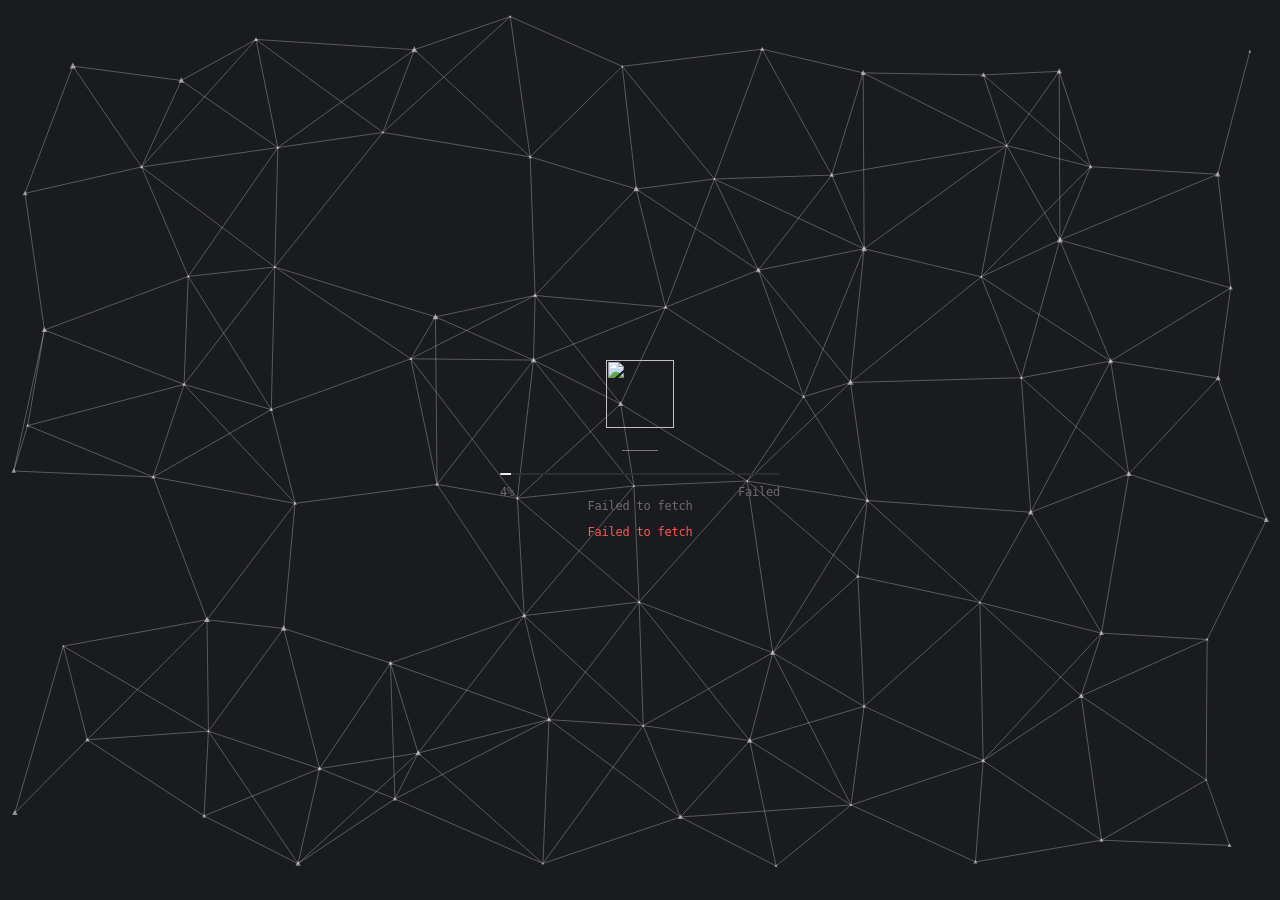
==== commit d08df1b7: "Live working strip, mid-run context, and history export Request Anything composer, stop/steer while " ====
--- a/index.html
+++ b/index.html
@@ -46,12 +46,12 @@
       <ul id="bootList" hidden></ul>
     </div>
     <div id="credPhase" hidden>
-      <p class="hint">Provider + API key · models load live from your API</p>
+      <p class="hint">Free.ai demo · 30k tokens/day · no key · switch provider anytime</p>
       <div>
         <label for="credProvider">Provider</label>
         <select id="credProvider"></select>
       </div>
-      <div>
+      <div id="credKeyWrap">
         <label for="credKey">API key</label>
         <input id="credKey" type="password" autocomplete="off" spellcheck="false" placeholder="Paste API key">
       </div>
@@ -61,7 +61,7 @@
       </div>
       <div>
         <label for="credModel">Model</label>
-        <select id="credModel"><option value="">Paste key to load models…</option></select>
+        <select id="credModel"><option value="">Loading models…</option></select>
       </div>
       <div id="credStatus"></div>
       <button type="button" id="retry">Retry boot</button>
@@ -85,8 +85,8 @@
     </header>
     <div id="shell">
       <nav id="side-rail" aria-label="Primary">
-        <button type="button" class="rail-btn" id="btn-menu" title="Menu" aria-label="Menu">
-          <svg viewBox="0 0 24 24" aria-hidden="true"><circle cx="12" cy="6" r="1.4"/><circle cx="12" cy="12" r="1.4"/><circle cx="12" cy="18" r="1.4"/></svg>
+        <button type="button" class="rail-btn" id="btn-history" title="History" aria-label="History">
+          <svg viewBox="0 0 24 24" aria-hidden="true"><path d="M3 12a9 9 0 1 0 3-6.7"/><path d="M3 4v5h5"/><path d="M12 7v5l3 2"/></svg>
         </button>
         <button type="button" class="rail-btn" id="btn-new" title="New chat" aria-label="New chat">
           <svg viewBox="0 0 24 24" aria-hidden="true"><path d="M12 5v14M5 12h14"/></svg>
@@ -114,7 +114,7 @@
             <div id="welcome" class="show on">
               <img class="goar-mark" src="https://cdn.jsdelivr.net/gh/KkDevAu/goar@main/assets/brand/g.png" alt="" width="56" height="56">
               <div class="w-title">What should we do?</div>
-              <div class="w-sub">Ask anything</div>
+              <div class="w-sub">Request Anything</div>
               <div class="w-chips">
                 <div class="w-chip" data-q="Explore the workspace">Explore</div>
                 <div class="w-chip" data-q="Build something">Build</div>
@@ -129,11 +129,16 @@
             <button type="button" id="chat-attach" title="Attach file">+ File</button>
             <input type="file" id="chat-attach-input" multiple hidden>
           </div>
+          <div id="live-work" hidden>
+            <span class="live-spin" aria-hidden="true"></span>
+            <span id="live-work-text">Thinking</span>
+            <button type="button" id="abortBtn" aria-label="Stop">Stop</button>
+          </div>
           <div class="input-box">
             <button type="button" id="chat-plus" class="chat-plus-btn" title="Attach" aria-label="Attach">
               <svg width="18" height="18" viewBox="0 0 24 24" fill="none" stroke="currentColor" stroke-width="1.7" stroke-linecap="round" stroke-linejoin="round"><path d="m21.44 11.05-9.19 9.19a6 6 0 0 1-8.49-8.49l9.19-9.19a4 4 0 0 1 5.66 5.66l-9.2 9.19a2 2 0 0 1-2.83-2.83l8.49-8.48"/></svg>
             </button>
-            <textarea id="msg-input" rows="1" placeholder="Ask anything" enterkeyhint="send"></textarea>
+            <textarea id="msg-input" rows="1" placeholder="Request Anything" enterkeyhint="send"></textarea>
             <button type="button" id="send-btn" aria-label="Send">
               <svg width="16" height="16" viewBox="0 0 24 24" fill="none" stroke="currentColor" stroke-width="2" stroke-linecap="round" stroke-linejoin="round"><path d="M12 19V5"/><path d="m6 11 6-6 6 6"/></svg>
             </button>
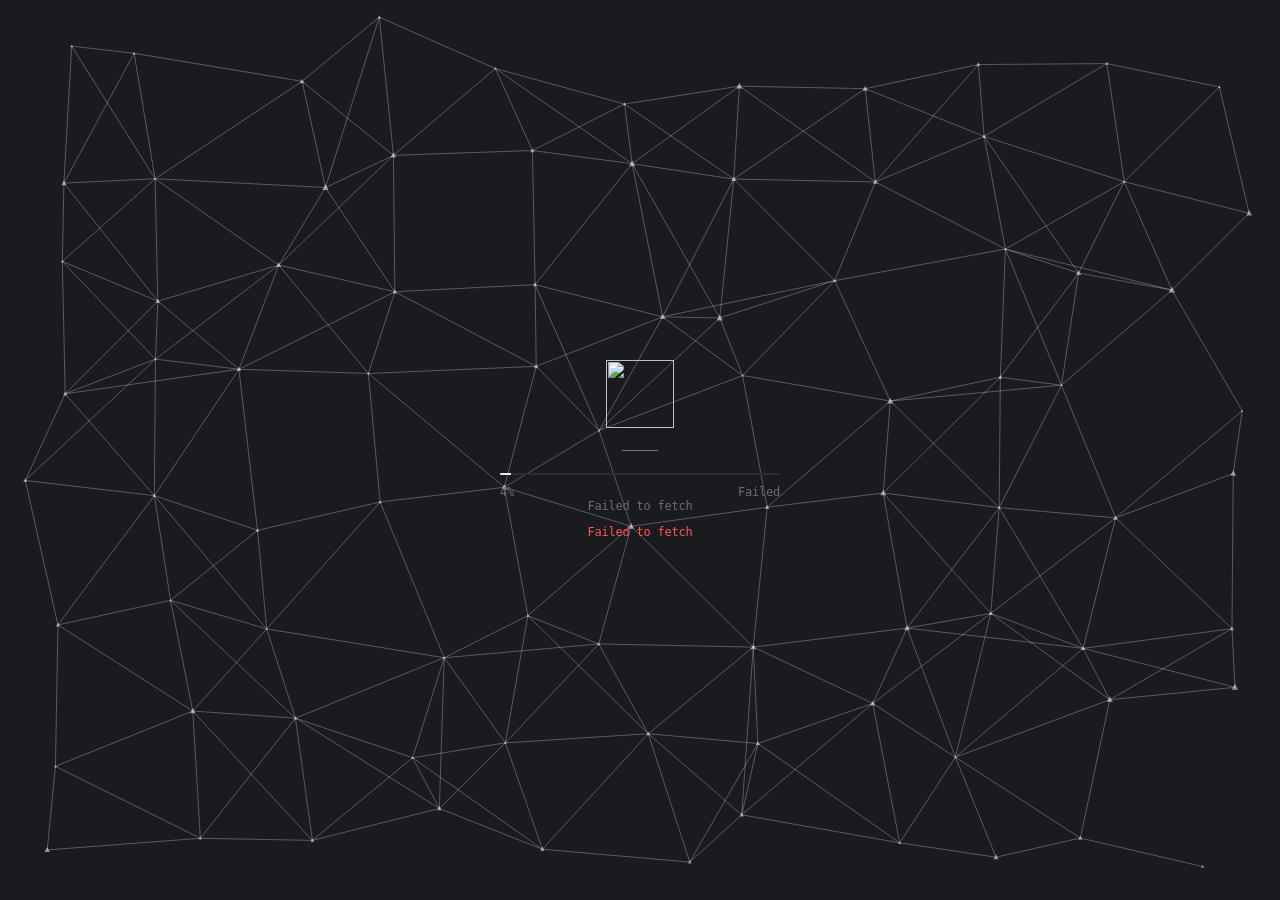
==== commit 07b56acf: "Serial Python quoting, pysec id aliases, and copy cleanup Stage python3 -c through a file on the enc" ====
--- a/index.html
+++ b/index.html
@@ -46,7 +46,7 @@
       <ul id="bootList" hidden></ul>
     </div>
     <div id="credPhase" hidden>
-      <p class="hint">Free.ai demo · 30k tokens/day · no key · switch provider anytime</p>
+      <p class="hint">Free.ai demo · 30,000 tokens per day · no key · switch provider anytime</p>
       <div>
         <label for="credProvider">Provider</label>
         <select id="credProvider"></select>
